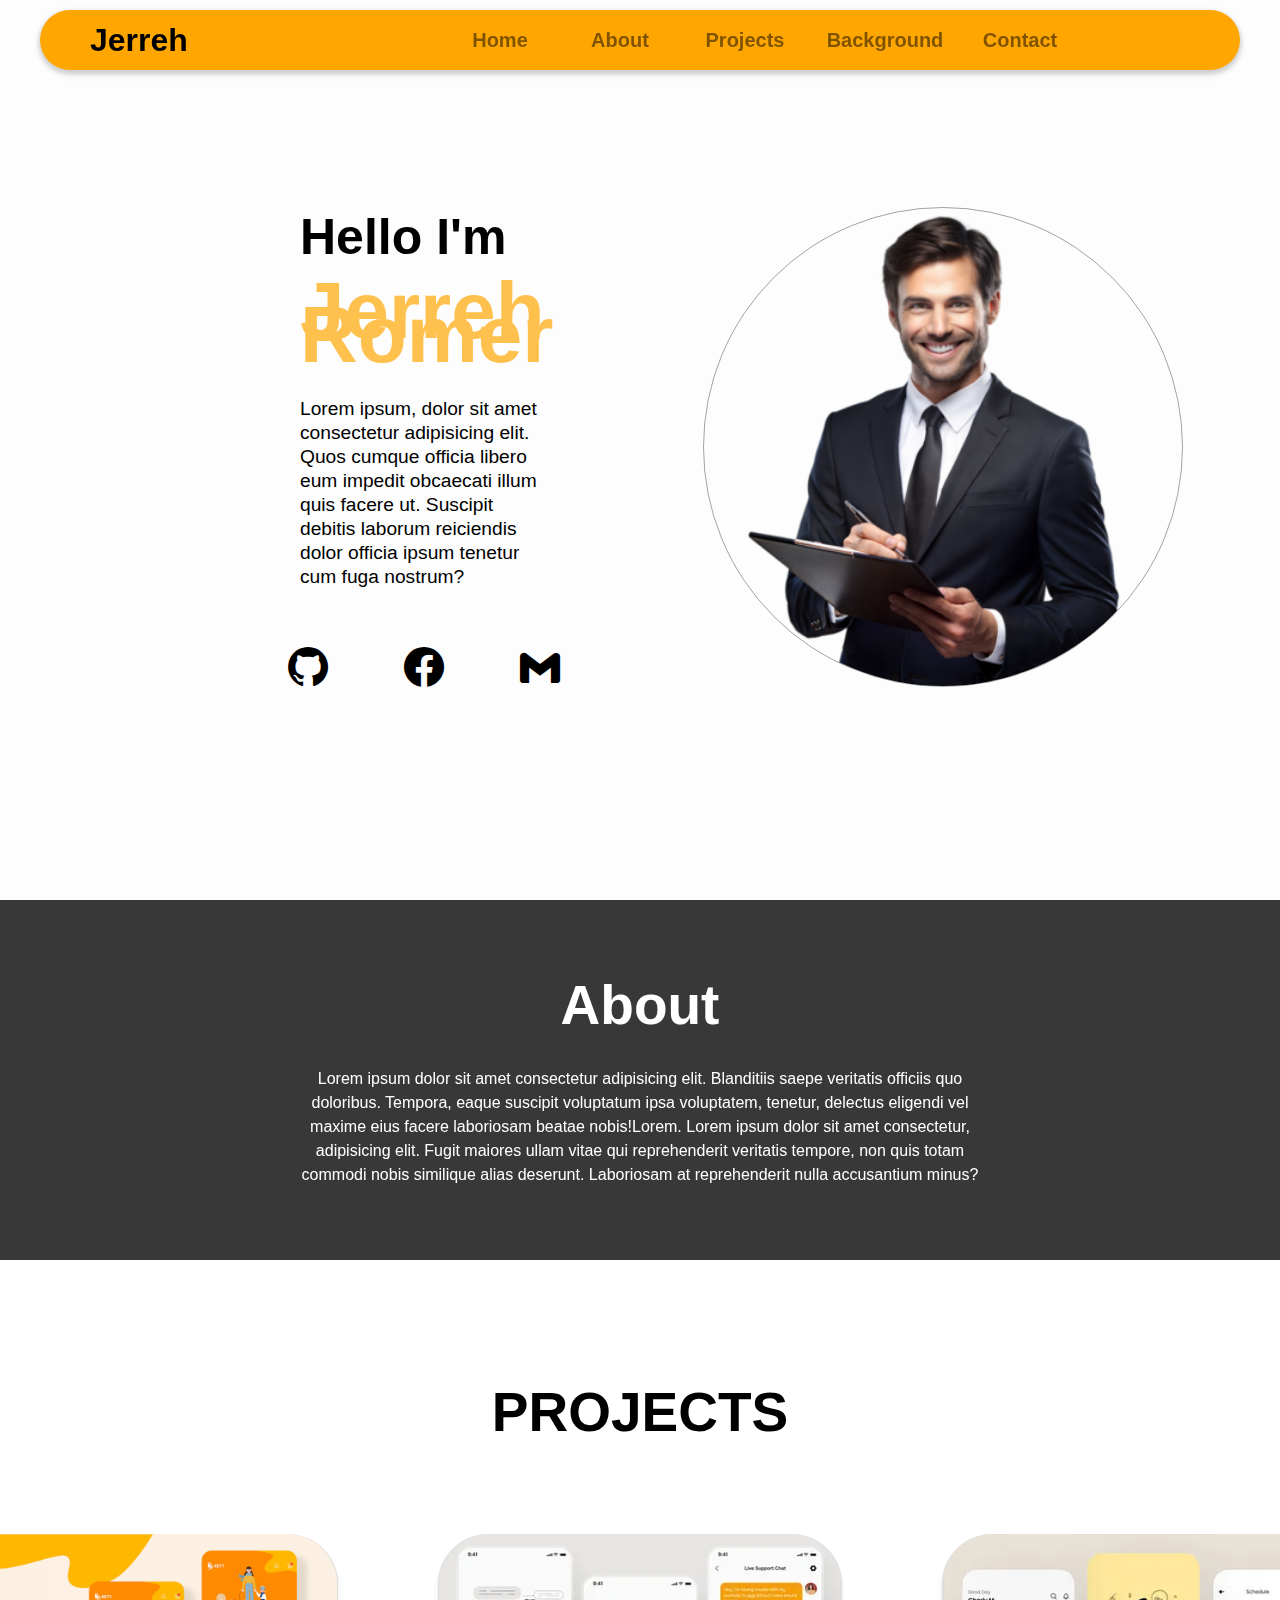
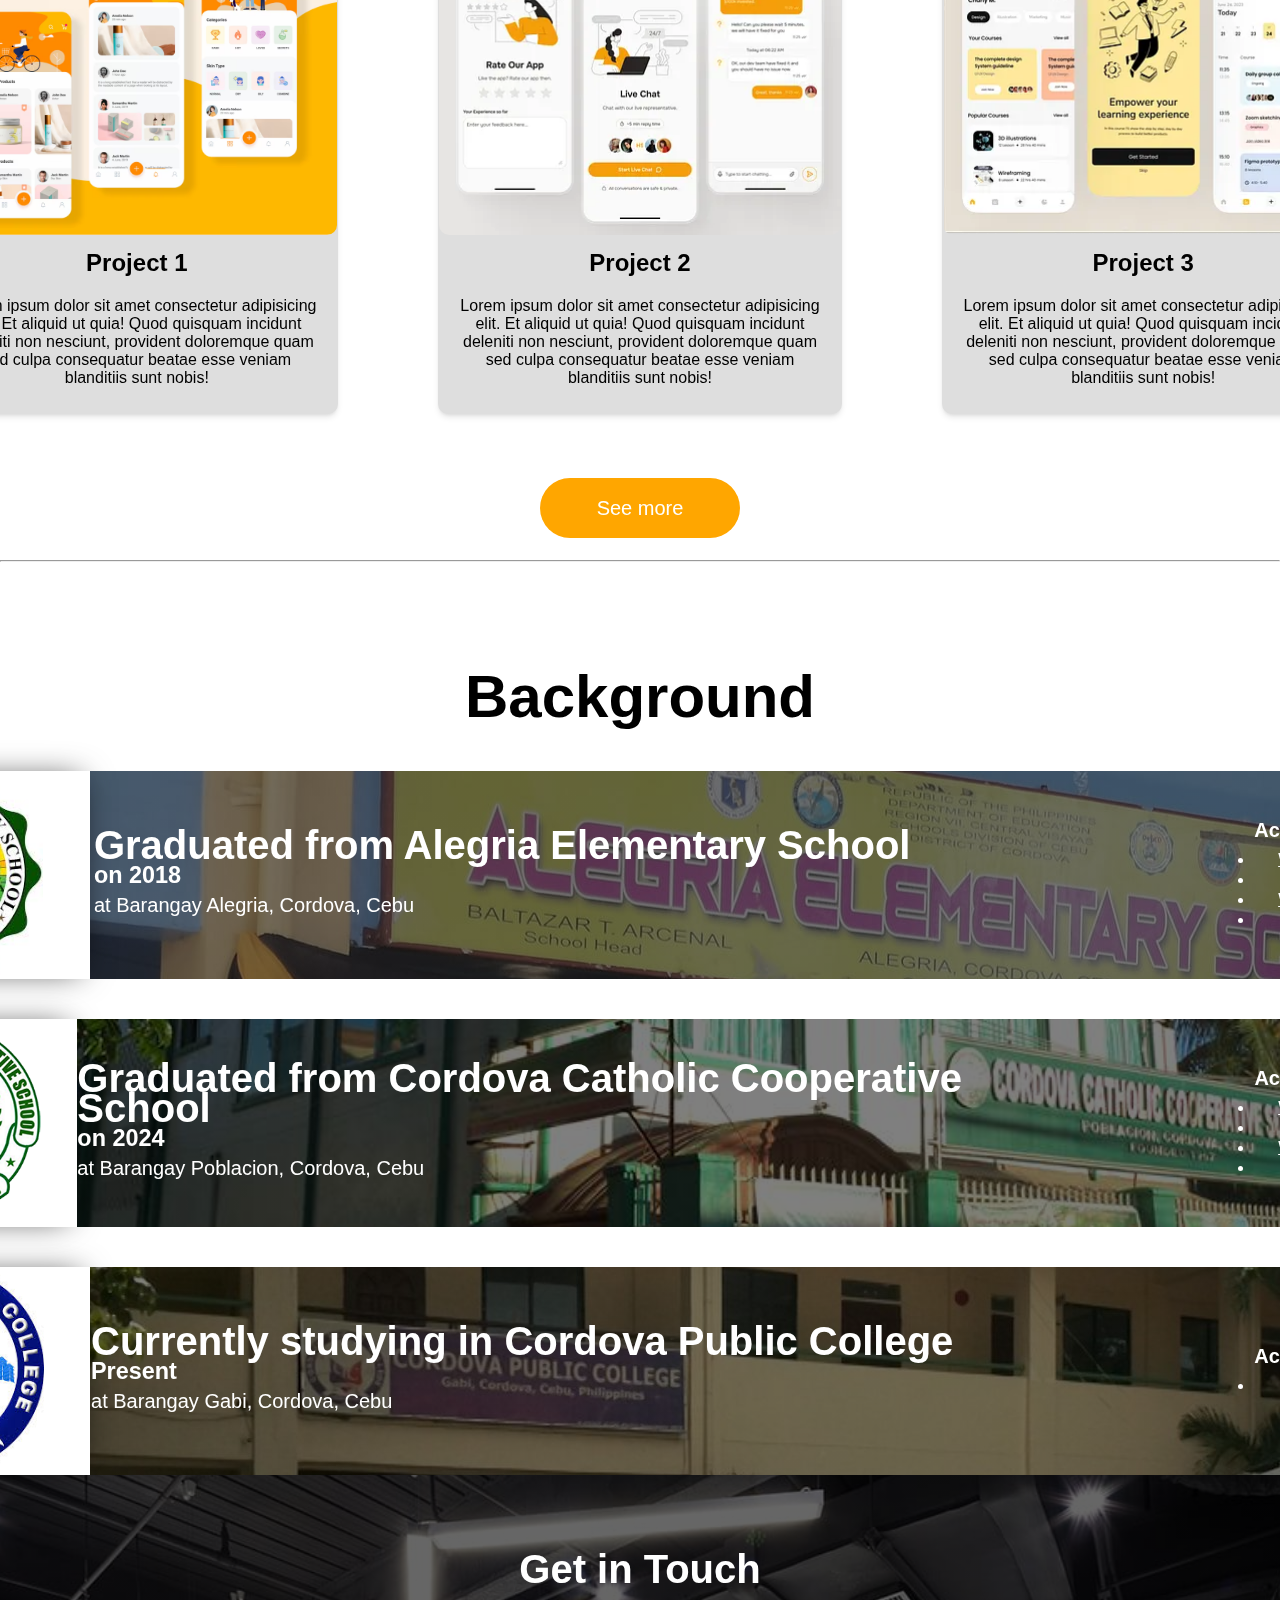
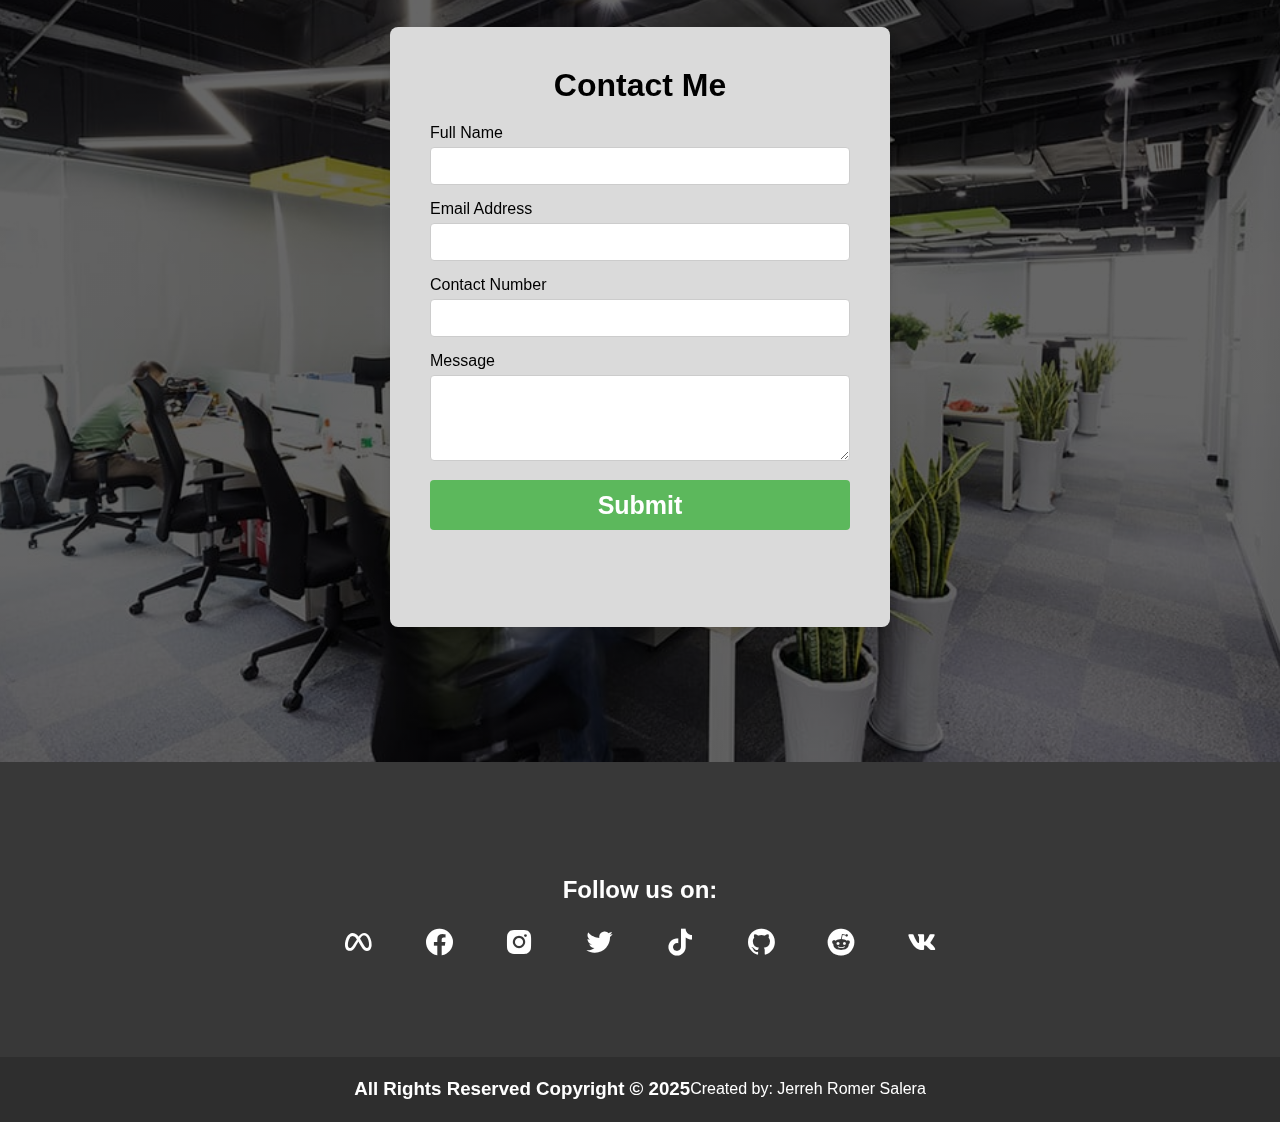
==== index.html @ c0dae7d9 "Add files via upload" ====
<!DOCTYPE html>
<html lang="en">
<head>
    <meta charset="UTF-8">
    <meta name="viewport" content="width=device-width, initial-scale=1.0">
    <title>My Portfolio</title>
    <link rel="stylesheet" href="style.css">
    <link href='https://unpkg.com/boxicons@2.1.4/css/boxicons.min.css' rel='stylesheet'>
</head>
<body>
    <header>
        <div class="header"> 
            <h1 class="logo">Jerreh</h1>
        <nav class="navbar">
            <ul>
                <li><a href="#home">Home</a></li>
                <li><a href="#about">About</a></li>
                <li><a href="#projects">Projects</a></li>
                <li><a href="#background">Background</a></li>
                <li><a href="#contact">Contact</a></li>
            </ul>
        </nav>
    </div>

    </header>

    <main>
        <!-- first page -->
        <section class="container-home" id="home">
            <div class="content">
                <h2>Hello I'm</h2>
                <h1>Jerreh Romer</h1>
                <p>Lorem ipsum, dolor sit amet consectetur adipisicing elit. Quos cumque officia libero eum impedit obcaecati illum quis facere ut. Suscipit debitis laborum reiciendis dolor officia ipsum tenetur cum fuga nostrum?</p>

                <div class="icons">
                    <i class='bx bxl-github'></i>
                    <i class='bx bxl-facebook-circle'></i>
                    <i class='bx bxl-gmail'></i>
                </div>
            </div>
            <div class="image">
                <img src="./pic/confident-young-businessman-writing-on-a-clipboard-png.webp" alt="Business man">
            </div>
        </section>

        <!-- second page -->
        <section class="container-about" id="about">
            <div class="abt">
                <h1>About</h1>
                <p>Lorem ipsum dolor sit amet consectetur adipisicing elit. Blanditiis saepe veritatis officiis quo doloribus. Tempora, eaque suscipit voluptatum ipsa voluptatem, tenetur, delectus eligendi vel maxime eius facere laboriosam beatae nobis!Lorem. Lorem ipsum dolor sit amet consectetur, adipisicing elit. Fugit maiores ullam vitae qui reprehenderit veritatis tempore, non quis totam commodi nobis similique alias deserunt. Laboriosam at reprehenderit nulla accusantium minus?</p>
            </div>
        </section>

        <!-- third page -->
        <section class="container-projects" id="projects">
            <div class="proj">
                <h1 class="title">PROJECTS</h1>
                <div class="box">
                    <div class="boxes" onclick="alert('Website still on going')">
                        <img src="./pic/1.avif" alt="">
                        <h2>Project 1</h2>
                        <p>Lorem ipsum dolor sit amet consectetur adipisicing elit. Et aliquid ut quia! Quod quisquam incidunt deleniti non nesciunt, provident doloremque quam sed culpa consequatur beatae esse veniam blanditiis sunt nobis!</p>
                    </div>

                    <div class="boxes" onclick="alert('Website still on going')">
                        <img src="./pic/2.webp" alt="">
                        <h2>Project 2</h2>
                        <p>Lorem ipsum dolor sit amet consectetur adipisicing elit. Et aliquid ut quia! Quod quisquam incidunt deleniti non nesciunt, provident doloremque quam sed culpa consequatur beatae esse veniam blanditiis sunt nobis!</p>
                    </div>

                    <div class="boxes" onclick="alert('Website still on going')">
                        <img src="./pic/3.webp" alt="">
                        <h2>Project 3</h2>
                        <p>Lorem ipsum dolor sit amet consectetur adipisicing elit. Et aliquid ut quia! Quod quisquam incidunt deleniti non nesciunt, provident doloremque quam sed culpa consequatur beatae esse veniam blanditiis sunt nobis!</p>
                    </div>
                </div>

                <button class="bot" id="openModal">See more</button>

                <div class="modal" id="modal">
                    <div class="modal-inner">
                        <h1>HELLO</h1>
                        <p>Website is still on going but still thank you for looking after.</p>
                        <button id="closeModal">OK</button>
                    </div>
                </div>
            </div>
        </section>  
        <hr>

        <!-- fourth page -->
        <section class="container-background" id="background">
            <div class="cont-title">
                <h1>Background</h1>
            </div>
            <div class="back-content">
                <div class="cont">
                    <div class="elem">
                        <div class="elem-pic">
                            <img src="./pic/elem-logo.jpg" alt="">
                        </div>

                        <div class="elem-back">
                            <h1>Graduated from Alegria Elementary School</h1>
                            <h3>on 2018</h3>
                            <p>at Barangay Alegria, Cordova, Cebu</p>
                        </div>
    
                        <div class="para">
                            <p>
                                <ul>
                                    <li>Achievements</li>
                                    <li>With Honors</li>
                                    <li>With High</li>
                                    <li>With Gamay</li>
                                    <li>With Sha</li>
                                </ul>
                            </p>
                        </div>
                    </div>      

                    <div class="high">
                        <div class="high-pic">
                            <img src="./pic/cccs-logo.png" alt="">
                        </div>

                        <div class="high-back">
                            <h1>Graduated from Cordova Catholic Cooperative School</h1>
                            <h3>on 2024</h3>
                            <p>at Barangay Poblacion, Cordova, Cebu</p>
                        </div>
                        
                        <div class="para">
                            <p>
                                <ul>
                                    <li>Achievements</li>
                                    <li>With Honors</li>
                                    <li>With High</li>
                                    <li>With Gamay</li>
                                    <li>With Sha</li>
                                </ul>
                            </p>
                        </div>
                    </div>      

                    <div class="coll">
                        <div class="coll-pic">
                            <img src="./pic/cpclogo.jpg" alt="">
                        </div>

                        <div class="coll-back">
                            <h1>Currently studying in Cordova Public College</h1>
                            <h3>Present</h3>
                            <p>at Barangay Gabi, Cordova, Cebu</p>
                        </div>
    
                        <div class="para">
                            <p>
                                <ul>
                                    <li>Achievements</li>
                                    <li>N/A</li>
                                </ul>
                            </p>
                        </div>
                    </div>      
                </div> 
            </div>     
        </section>
    
        <!-- contact form -->
         <section class="contact" id="contact">
            <div class="contact-header">
                <h1>Get in Touch</h1>
            </div>
            <div class="contact-me">       
                <form>
                    <h1>Contact Me</h1>
                    <div class="input-group">
                        <label for="name">Full Name</label>
                        <input type="text" id="name" name="name" required>
                    </div>
                    <div class="input-group">
                        <label for="email">Email Address</label>
                        <input type="email" id="email" name="email" required>
                    </div>
                    <div class="input-group">
                        <label for="number">Contact Number</label>
                        <input type="number" id="number" name="contact-number" required>
                    </div>
                    <div class="input-group">
                        <label for="message">Message</label>
                        <textarea id="message" name="message" rows="4" required></textarea>
                    </div>
                    <div class="submit">
                        <button class="btn"><a href="formModal.html">Submit</a></button>
                    </div>
                </form>
            </div>
        </section>
    </main>

    <footer>
        <div class="first-foot">
            <div class="footer-tite">
                <h2>Follow us on:</h2>
            </div>
            <div class="icon-foot">
                <i class='bx bxl-meta' ></i>
                <i class='bx bxl-facebook-circle'></i>
                <i class='bx bxl-instagram-alt' ></i>
                <i class='bx bxl-twitter' ></i>
                <i class='bx bxl-tiktok' ></i>
                <i class='bx bxl-github' ></i>
                <i class='bx bxl-reddit'></i>
                <i class='bx bxl-vk' ></i>
            </div>
        </div>
        <div class="main-foot">
            <h3>All Rights Reserved Copyright © 2025</h3>
            <p>Created by: Jerreh Romer Salera</p>
        </div>
    </footer>

    <script src="script.js"></script>
</body>
</html>
---- style.css ----
*{
    margin: 0;
    padding: 0;
    box-sizing: border-box;
    font-family: 'Trebuchet MS', 'Lucida Sans Unicode', 'Lucida Grande', 'Lucida Sans', Arial, sans-serif;
}

html{
    scroll-behavior: smooth;
}

/* navigation */
header{
    display: flex;
    justify-content: center;
}

.header{
    display: flex;
    justify-content: space-between;
    align-items: center;
    background-color: rgb(255, 166, 0);
    box-shadow: 0 4px 6px 1px rgb(0 0 0 / 0.1), 0 2px 4px 2px rgb(0 0 0 / 0.1);
    height: 60px;
    position: fixed;
    border-radius: 50px;
    width: 1200px;
    margin-top: 10px;
    padding: 0 50px 0 50px;
    z-index: 99;
}

.logo{
    cursor: pointer;
}

.navbar ul{
    display: flex;
    justify-content: center;
    align-items: center;
    height: 50px;
    width: 860px;
    border-radius: 50px;
    list-style: none;
}

.navbar ul li{
    display: grid;
    place-items: center;
    width: 150px;
    height: 40px;
    border-radius: 50px;
    transition: all 0.2s ease-in;
}

.navbar ul li:nth-child(1){
    width: 120px;
}

.navbar ul li:nth-child(2){
    width: 120px;
}

.navbar ul li:nth-child(3){
    width: 130px;
}

.navbar ul li:nth-child(5){
    width:  120px;
}

.navbar ul li a{
    text-decoration: none;
    font-weight: 700;
    font-size: 20px;
    color: rgba(0, 0, 0, 0.5);
    transition: all 0.1s ease-in;
}

.navbar ul li a:hover{
    color: black;
}

.navbar ul li:hover{
    background-color: rgb(255, 193, 78);
    color: black;
}

/* main */
.container-home{
    display: flex;
    justify-content: space-evenly;
    align-items: center;
    padding: 100px 300px 100px 300px;
    line-height: 24px;
    height: 100vh;
    background-color: rgb(253, 253, 253);
}

.content{
    padding-right: 150px;
}

.content h2{
    font-size: 50px;
}

.content h1{
    padding-top: 50px;
    font-size: 80px;
    color: rgb(255, 193, 78);
}

.content p{
    padding-top: 50px;
    font-weight: 400;
    font-size: 1.2rem;
}

.image img{
    border: 1px solid rgba(0, 0, 0, 0.356);
    border-radius: 300px;
    height: 30rem;
}

.icons{
    display: flex;
    gap: 100px;
    padding-top: 70px;

}

.icons i{
    scale: 3;
    font-family: 'Trebuchet MS', 'Lucida Sans Unicode', 'Lucida Grande', 'Lucida Sans', Arial, sans-serif;
}


/* about */
.container-about{
    display: flex;
    justify-content: center;
    align-items: center;
    text-align: center;
    height: 40vh;
    padding: 0 300px;
    background-color: rgba(22, 22, 22, 0.856);
}

.abt h1{
    color: white;
    font-size: 55px;
}

.abt p{
    padding-top: 30px;
    color: white;
    font-weight: 500;
    line-height: 24px;
}

/* projects */
.container-projects{
    height: 100vh;
}

.proj{
    display: flex;
    flex-direction: column;
    align-items: center;
    padding-top: 50px;
}

.title{
    text-align: center;
    padding: 70px;
    font-size: 55px;
}

.box{
    display: flex;
    flex-direction: row;
    gap: 100px;
    padding-top: 20px;
    cursor: pointer;
}

.boxes{
    background-color: hsl(0, 0%, 87%);
    border-top-left-radius: 50px;
    border-top-right-radius: 50px;
    border-bottom-right-radius: 10px;
    border-bottom-left-radius: 10px;
    box-shadow: 0 4px 6px -1px rgb(0 0 0 / 0.1), 0 2px 4px -2px rgb(0 0 0 / 0.1);
    height: 30rem;
    width: 25.2rem;
    text-align: center;
    transition: all 90ms ease-in;
}

.boxes img{
    height: 301px;
    border-top-right-radius:50px;
    border-top-left-radius:50px;
    border-bottom-right-radius: 10px;
    border-bottom-left-radius: 10px;
}

.boxes h2{
    padding: 10px 20px 0 20px;    
}

.boxes p{
    padding: 20px;
}

.boxes:hover{
    transform: scale(1.01);
    box-shadow: -1px 2px 46px -16px rgba(0,0,0,0.75);
}

.bot{
    margin-top: 4rem;
    height: 60px;
    width: 200px;
    border: none;
    border-radius: 40px;
    outline: none;
    text-decoration: none;
    color: white;
    font-size: 20px;
    background-color: rgb(255, 166, 0);
    cursor: pointer;
    transition: all 0.1s ease-in;
}

.bot:hover{
    background-color: black;
}

/* modal */
.modal{
    background: linear-gradient(rgba(0,0,0,0.5), rgba(0,0,0,0.5));
    opacity: 0;
    position: fixed;
    top: 0;
    left: 0;
    right: 0;
    bottom: 0;
    transition: all 0.2s ease-in;
    z-index: -1;

    display: flex;
    justify-content: center;
    align-items: center;
}

.modal.open{
    opacity: 1;
    z-index: 999;
}   

.modal-inner{
    display: flex;
    flex-direction: column;
    justify-content: center;
    align-items: center;
    background-color: white;
    border-radius: 10px;
    height: 200px;
    width: 300px;
    box-shadow: 0 1px 4px rgba(0,0,0,0.3);
    padding: 15px 25px;
    text-align: center;
    width: 380px;
    line-height: 24px;
}

.modal-inner h1{
    margin: 0;
    margin-bottom: 10px;
}

.modal-inner p{
    line-height: 24px;
    margin: 10px 0;
}

.modal-inner button{
    background-color: rgb(255, 166, 0);
    height: 40px;
    width: 140px;
    border: none;
    border-radius: 40px;
    outline: none;
    text-decoration: none;
    color: white;
    font-size: 20px;
    margin-top: 20px;
    cursor: pointer;
    transition: all 0.1s ease-in;
}

.modal-inner button:hover{
    background-color: rgb(211, 153, 46);
}

/* background */
.container-background{
    height: 100vh;
}

.back-content{
    display: flex;
    justify-content: center;
    align-items: center;   
}

.cont-title{
    font-size: 30px;
    padding-top: 100px;
    text-align: center;
}

.elem, .high, .coll{
    display: flex;
    justify-content: space-between;
    align-items: center;
    width: 100rem;
    height: 13rem;
    border-radius: 40px;
    padding: 0 50px 0 0;
    margin-top: 40px;
}

.elem{
    background-image:linear-gradient(rgba(0, 0, 0, 0.5), rgba(0, 0, 0, 0.5)), url(./pic/aelgback.jpg);
    background-position-y: 15%;
}

.high{
    background-image: linear-gradient(rgba(0, 0, 0, 0.5),rgba(0, 0, 0, 0.5)), url(./pic/cccsback.jpg);
    background-repeat: no-repeat;
    background-size: cover;
    background-position-y: 60%;
}

.coll{
    background-image: linear-gradient(rgba(0, 0, 0, 0.5),rgba(0, 0, 0, 0.5)),url(./pic/cpcback.jpg);
    background-position-y: 27%;
}

.elem-pic, .high-pic, .coll-pic{
    background-color: white;
    width: 250px;
    border-top-left-radius: 40px;
    border-bottom-left-radius: 40px;
    box-shadow: -2px 0px 32px -8px rgba(0,0,0,0.75);;
}

.elem img, .coll img, .high img{
    height: 204px;
    mix-blend-mode: multiply;
}

.elem-back, .high-back, .coll-back{
    line-height: 30px;
    font-size: 20px;
    color: white;
}

.elem-back{
    padding-right: 340px;
}   

.high-back{
    padding-right: 200px;
}   

.coll-back{
    padding-right: 300px;
}

.para ul li{
    line-height: 20px;
    text-align: center;
    color: white;
    font-weight: 300px;
    text-decoration: underline;
}

.para ul li:nth-child(1){
    font-weight: bold;
    font-size: 20px;
    padding-bottom: 10px;
    list-style: none;
    text-decoration: none;
}

/* contact me form */
.contact{
    height: 100vh;
    display: flex;
    flex-direction: column;
    background: linear-gradient(rgba(0,0,0,0.6),rgba(0,0,0,0.6)), url(./pic/contactback.jpg);
    background-position: center;
    background-repeat: no-repeat;
    background-size: cover;
    justify-content: center;
    align-items: center;
}

.contact-header h1{
    font-size: 40px;
    font-weight: 700;
    margin-top: -50px;
    color: white;
}

.contact-me {
    background-color: #dadada;
    margin-top: 30px;
    padding: 40px;
    border-radius: 8px;
    box-shadow: 0 4px 10px rgba(0, 0, 0, 0.1);
    width: 500px;
    height: 600px;
}

.contact-me h1{
    text-align: center;
    margin-bottom: 20px;
}

.input-group {
    margin-bottom: 15px;
}

.input-group label {
    display: block;
    margin-bottom: 5px;
}

.input-group input,
.input-group textarea {
    width: 100%;
    padding: 10px;
    border: 1px solid #ccc;
    border-radius: 4px;
    font-size: 14px;
    outline: none;
}

.input-group textarea {
    resize: vertical;
}

.btn{
    width: 100%;
    height: 50px;
    padding: 10px;
    background-color: #5cb85c;
    color: white;
    border: none;
    border-radius: 4px;
    font-size: 16px;
    cursor: pointer;
    transition: background-color 0.3s ease;
}

.btn:hover {
    background-color: #449644;
}

.btn a{
    color: white;
    font-size: 25px;
    font-weight: 600;
    width: 100%;
    text-align: center;
    text-decoration: none;
}

/* Form modal */
.myModal{
    display: flex;
    flex-direction: column;
    justify-content: center;
    align-items: center;
    text-align: center;

    border-radius: 20px;
    height: 500px;
    margin: 150px 600px 0 600px;
    padding: 20px;
    box-shadow: 0 1px 4px rgba(0, 0, 0, 0.5);
}

.inner-modal h1{
    margin-top: 20px;
    font-size: 40px;
}

.inner-modal p{
    margin-top: 20px;
}

.inner-modal button{
    margin-top: 20px;
    height: 40px;
    width: 130px;
    border: none;
    border-radius: 20px;
    outline: none;
    background-color: rgb(255, 166, 0);
}

.inner-modal button a{
    text-decoration: none;
    font-size: 20px;
    font-weight: 800;
    color: black;
}

/* footer */
footer{
    display: flex;
    flex-direction: column;
    color: white;
    text-align: center;
    height: 40vh;
    display: flex;
    justify-content: center;
    align-items: center;
}

.first-foot{
    display: flex;
    flex-direction: column;
    justify-content: center;
    background-color: rgba(22, 22, 22, 0.856);
    width: 100%;
    height: 100%;
}


.icon-foot i{
    scale: 2;
    margin: 0 30px 0 30px;
    padding-top: 20px;
    cursor: pointer;
}

.main-foot{
    display: flex;
    justify-content: center;
    align-items: center;
    gap: 6git 0px;
    background-color: rgb(46, 46, 46);
    width: 100%;
    height: 80px;
}

@media (max-width: 400px) {
    header{
        background-color: rgba(219, 219, 219, 0.274);
        height: 100px;
        position: fixed;
        width: 100%;
        z-index: 99;
    } 

    .header{
        display: flex;
        flex-direction: column;
        align-items: center;
        width: 130px;
        height: 30px;
    } 

    .header h1{
        text-align: center;
        font-size: 25px;
    }

    .navbar{
        display: flex;
        justify-content: space-evenly;
        width: 100%;
    }

    .navbar ul{
        display: flex;
        justify-content: center;
        align-items: center;
    }

    .navbar ul li{
        display: flex;
        justify-content: center;
        align-items: center;
        width: 50px;
        height: 20px;
    }

    .navbar ul li:nth-child(1){
        width: 50px;
    }
    
    .navbar ul li:nth-child(2){
        width: 50px;
    }
    
    .navbar ul li:nth-child(3){
        width: 50px;
    }

    .navbar ul li:nth-child(4){
        width: 70px;
    }
    
    .navbar ul li:nth-child(5){
        width: 50px;
    }
    

    .navbar ul li a{
        font-size: 10px;
    }

    main{
        overflow: hidden;
    }

    /* first page */
    .container-home{
        display: flex;
        flex-direction: column-reverse;
        justify-content: center;
        align-items: center;
        line-height: 20px;
        background-color: rgb(253, 253, 253);
        padding: 0 80px;
    }
    
    .content{
        margin-top: 20px;
        text-align: center;
        padding: 0;
    }
    
    .content h2{
        font-size: 20px;
    }
    
    .content h1{
        padding-top: 5px;
        font-size: 55px;
        line-height: 45px;
        color: rgb(255, 193, 78);
    }
    
    .content p{
        padding-top: 15px;
        font-weight: 400;
        font-size: 15px;
    }
    
    .image img{
        border: 1px solid rgba(0, 0, 0, 0.356);
        border-radius: 300px;
        height: 200px;
    }
    
    .icons{
        display: flex;
        align-items: center;
        justify-content: center;
        gap: 15px;
        padding-top: 15px;
    }
    
    .icons i{
        scale: 1.5;
    }

        /* about */
    .container-about{
        display: flex;
        justify-content: center;
        align-items: center;
        text-align: center;
        height: 50vh;
        padding: 0 30px;
        background-color: rgba(22, 22, 22, 0.856);
    }

    .abt h1{
        color: white;
        font-size: 30px;
    }

    .abt p{
        padding-top: 10px;
        color: white;
        font-weight: 500;
        font-size: 15px;
        line-height: 23px;
    }

    /* proj */
    .container-projects{
        height: 100rem;
    }

    .proj{
        display: flex;
        flex-direction: column;
        align-items: center;
        padding-top: 10px;
    }
    
    .title{
        text-align: center;
        padding-top: 100px;
        font-size: 40px;
    }
    
    .box{
        display: flex;
        flex-direction: column;
        gap: 50px;
        padding-top: 20px;
        cursor: pointer;
    }
    
    .boxes{
        border-top-left-radius: 20px;
        border-top-right-radius: 20px;
        height: 20rem;
        width: 15.2rem;
    }
    
    .boxes img{
        height: 181px;
        border-top-right-radius:20px;
        border-top-left-radius:20px;
        border-bottom-right-radius: 10px;
        border-bottom-left-radius: 10px;
    }
    
    .boxes h2{
        font-size: 20px;
        padding: 10px 20px 0 20px;    
    }
    
    .boxes p{
        padding: 10px;
        font-size: 10px;
        line-height: 15px;
    }
    
    /* contact */
    .contact-me {
        padding: 10px;
        width: 100%;
        height: 520px;
    }

    /* footer */
    .main-foot{
        display: flex;
        justify-content: center;
        align-items: center;
        gap: 6px;
        font-size: 14px;
    }
 }
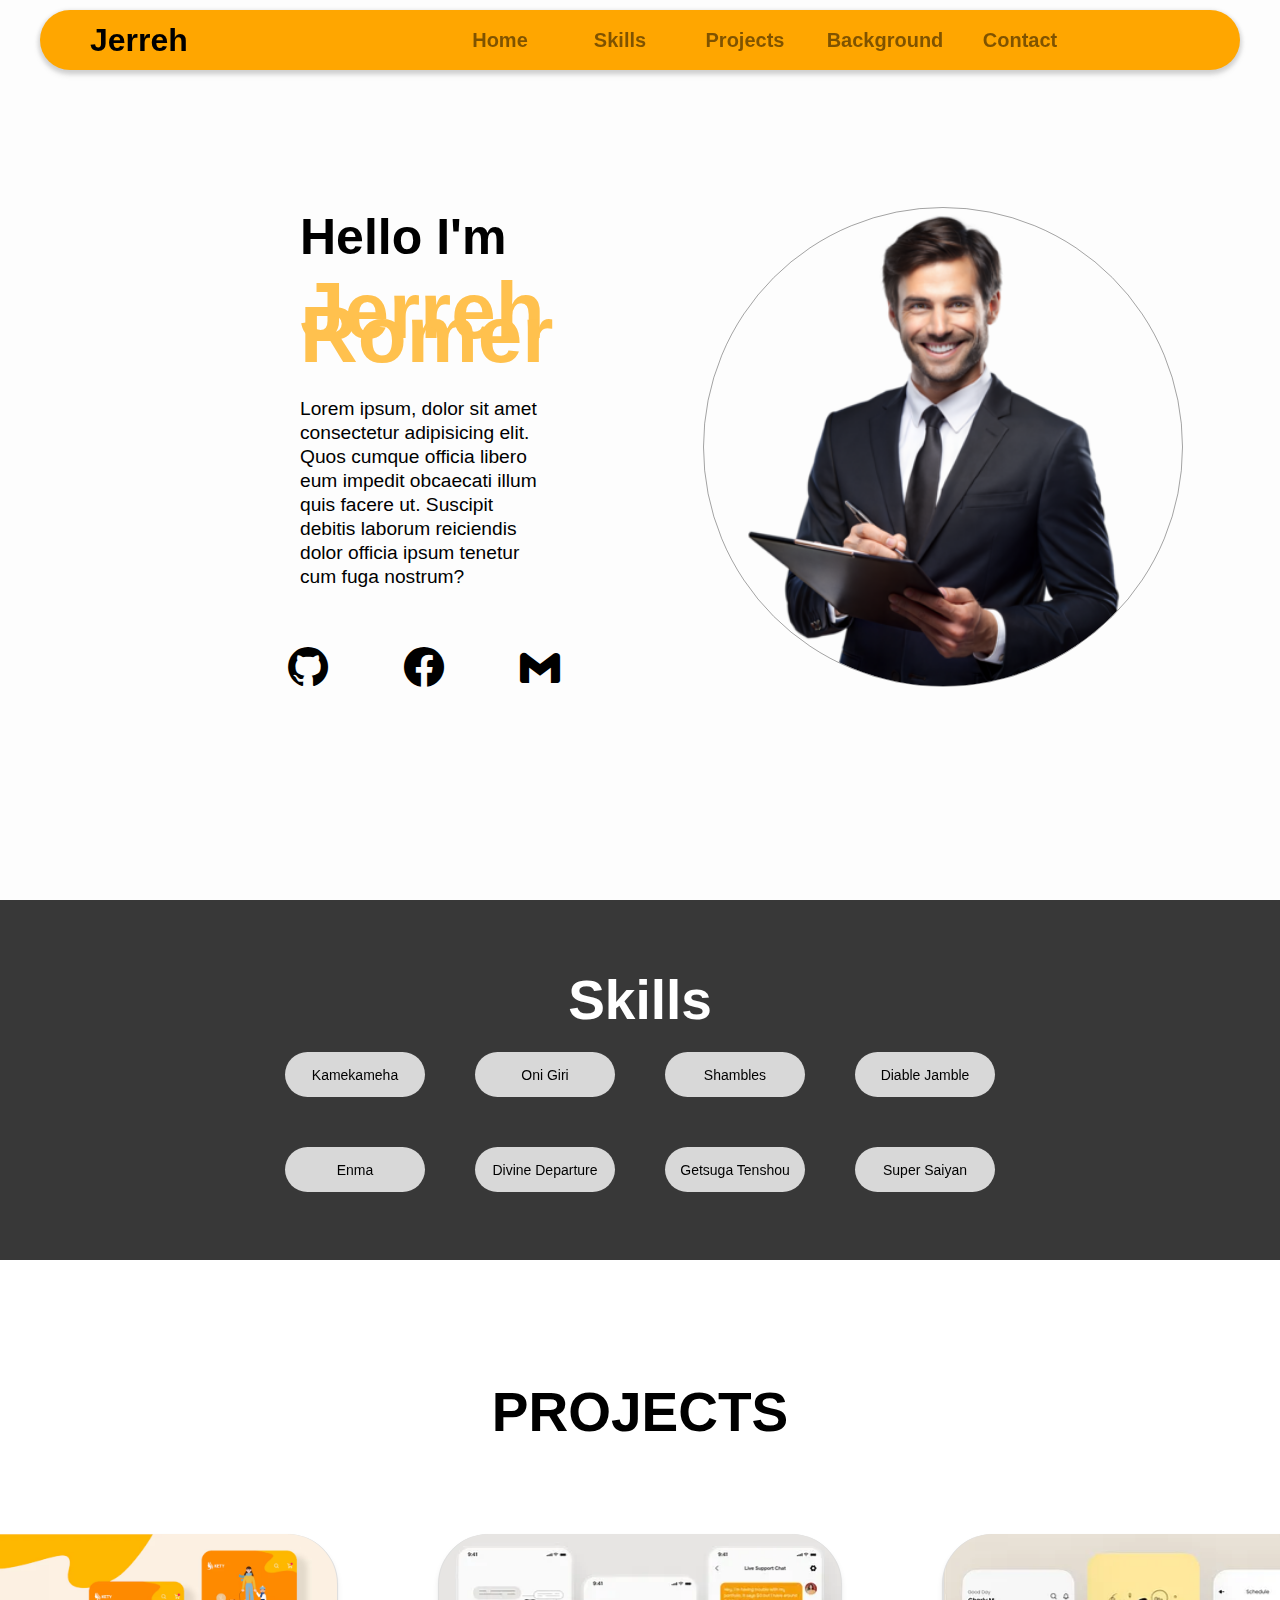
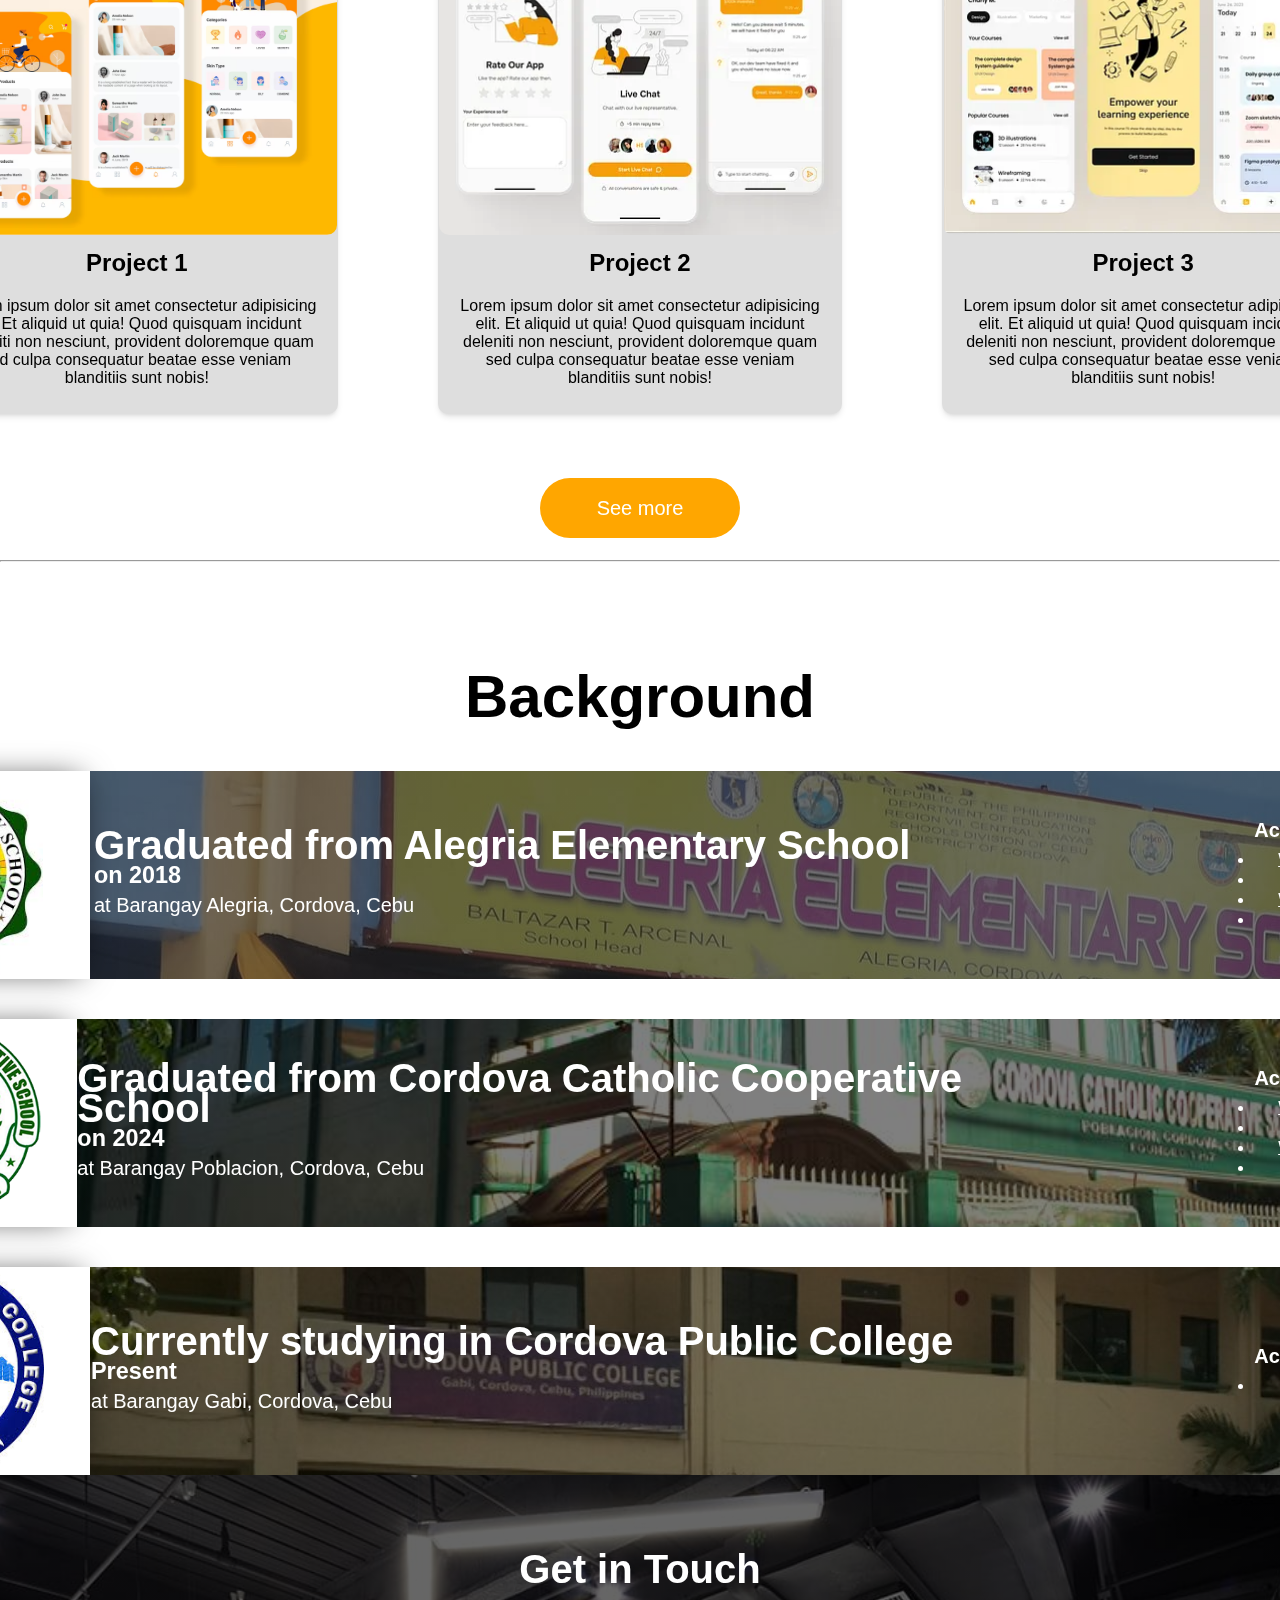
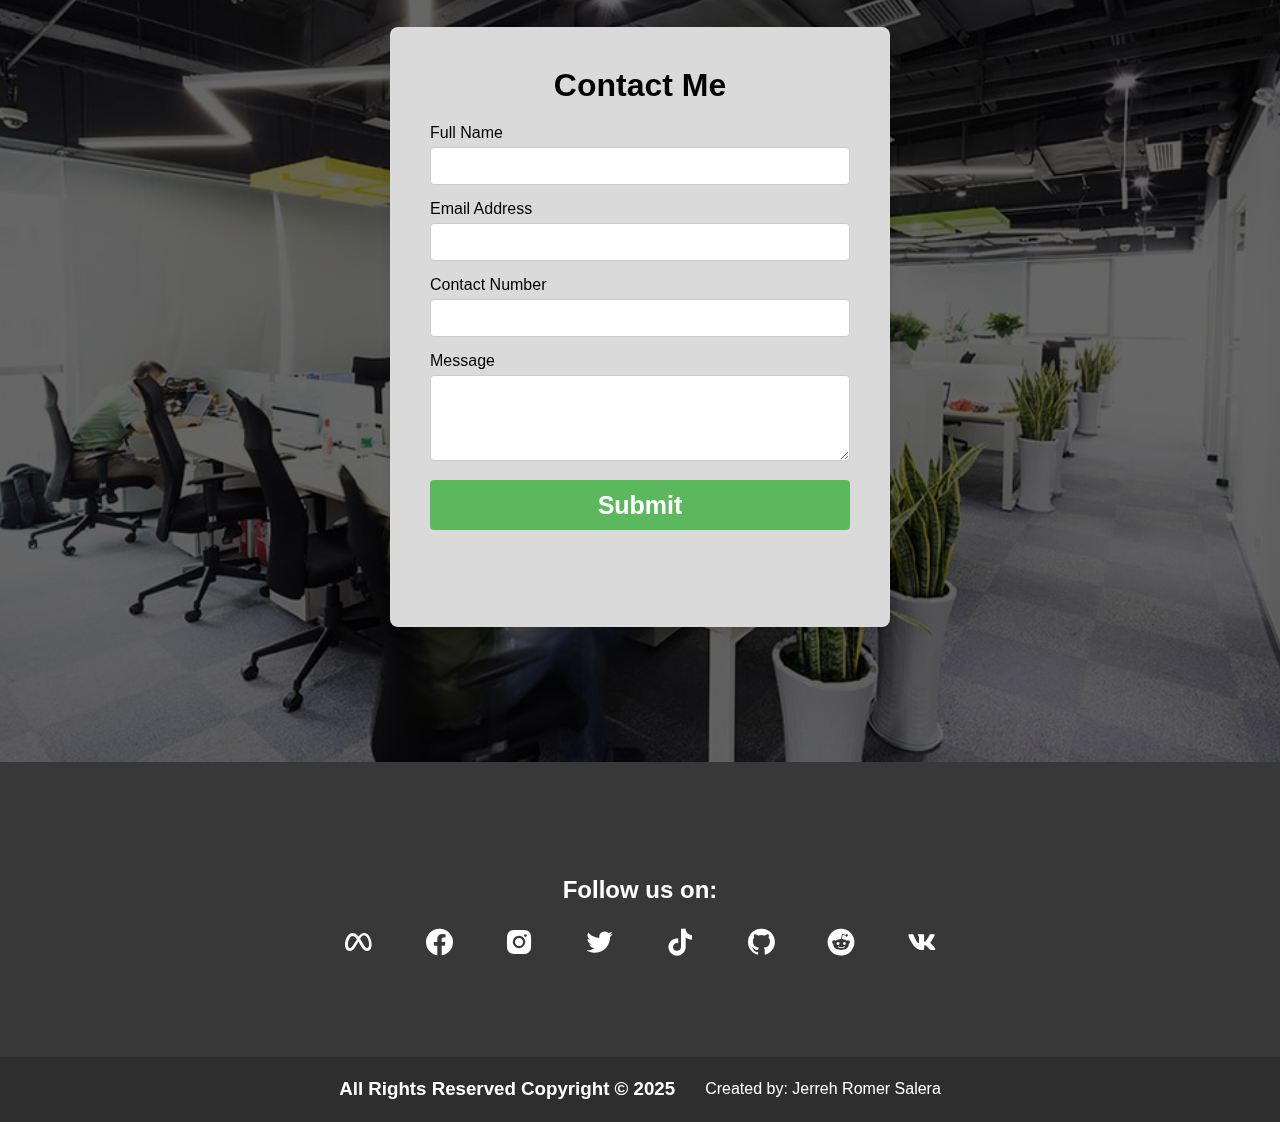
==== commit 22d532bc: "About changed into skills" ====
--- a/index.html
+++ b/index.html
@@ -14,7 +14,7 @@
         <nav class="navbar">
             <ul>
                 <li><a href="#home">Home</a></li>
-                <li><a href="#about">About</a></li>
+                <li><a href="#about">Skills</a></li>
                 <li><a href="#projects">Projects</a></li>
                 <li><a href="#background">Background</a></li>
                 <li><a href="#contact">Contact</a></li>
@@ -46,8 +46,17 @@
         <!-- second page -->
         <section class="container-about" id="about">
             <div class="abt">
-                <h1>About</h1>
-                <p>Lorem ipsum dolor sit amet consectetur adipisicing elit. Blanditiis saepe veritatis officiis quo doloribus. Tempora, eaque suscipit voluptatum ipsa voluptatem, tenetur, delectus eligendi vel maxime eius facere laboriosam beatae nobis!Lorem. Lorem ipsum dolor sit amet consectetur, adipisicing elit. Fugit maiores ullam vitae qui reprehenderit veritatis tempore, non quis totam commodi nobis similique alias deserunt. Laboriosam at reprehenderit nulla accusantium minus?</p>
+                <h1>Skills</h1>
+                <div class="skills">
+                    <p>Kamekameha</p>
+                    <p>Oni Giri</p>
+                    <p>Shambles</p>
+                    <p>Diable Jamble</p>
+                    <p>Enma</p>
+                    <p>Divine Departure</p>
+                    <p>Getsuga Tenshou</p>
+                    <p>Super Saiyan</p>
+                </div>
             </div>
         </section>
 
--- a/style.css
+++ b/style.css
@@ -152,11 +152,27 @@
     font-size: 55px;
 }
 
-.abt p{
-    padding-top: 30px;
-    color: white;
-    font-weight: 500;
-    line-height: 24px;
+.skills{
+    margin-top: 20px;
+    display: grid;
+    grid-template-columns: 140px 140px 140px 140px;
+    grid-template-rows: 45px 45px;
+    grid-gap: 50px;
+
+    cursor: pointer;
+}
+
+.skills p{
+    text-align: center;
+    align-content: center;
+    background-color: rgb(216, 216, 216);
+    border-radius: 50px;
+    font-size: 14px;
+    transition: all 100ms ease-in;
+}
+
+.skills p:hover{
+    background-color: #aaaaaa;
 }
 
 /* projects */
@@ -555,7 +571,7 @@
     display: flex;
     justify-content: center;
     align-items: center;
-    gap: 6git 0px;
+    gap: 30px;
     background-color: rgb(46, 46, 46);
     width: 100%;
     height: 80px;
@@ -585,7 +601,8 @@
 
     .navbar{
         display: flex;
-        justify-content: space-evenly;
+        justify-content: center;
+        align-items: center;
         width: 100%;
     }
 
@@ -644,7 +661,7 @@
     }
     
     .content{
-        margin-top: 20px;
+        margin-top: 23px;
         text-align: center;
         padding: 0;
     }
@@ -661,7 +678,7 @@
     }
     
     .content p{
-        padding-top: 15px;
+        padding-top: 30px;
         font-weight: 400;
         font-size: 15px;
     }
@@ -677,7 +694,7 @@
         align-items: center;
         justify-content: center;
         gap: 15px;
-        padding-top: 15px;
+        padding-top: 30px;
     }
     
     .icons i{
@@ -759,7 +776,95 @@
         font-size: 10px;
         line-height: 15px;
     }
-    
+
+    /* background */
+    .container-background{
+        height: 260vh;
+    }
+    
+    .back-content{
+        display: flex;
+        justify-content: center;
+        align-items: center;   
+    }
+    
+    .cont-title{
+        font-size: 30px;
+        padding-top: 100px;
+        text-align: center;
+    }
+    
+    .elem, .high, .coll{
+        display: flex;
+        flex-direction: column;
+        justify-content: space-between;
+        align-items: center;
+        width: 21rem;
+        height: 37rem;
+        border-radius: 30px;
+        padding: 50px 10px;
+        margin-top: 40px;
+    }
+    
+    .elem{
+        background-image:linear-gradient(rgba(0, 0, 0, 0.5), rgba(0, 0, 0, 0.5)), url(./pic/aelgback.jpg);
+        background-position-x: 40%;
+        background-position-y: 5%;
+    }
+    
+    .high{
+        background-image: linear-gradient(rgba(0, 0, 0, 0.5),rgba(0, 0, 0, 0.5)), url(./pic/cccsback.jpg);
+        background-repeat: no-repeat;
+        background-size: cover;
+        background-position-y: 60%;
+        background-position-x: 80%;
+    }
+    
+    .coll{
+        background-image: linear-gradient(rgba(0, 0, 0, 0.5),rgba(0, 0, 0, 0.5)),url(./pic/cpcback.jpg);
+        background-position-x: 27%;
+        background-position-y: 1%;
+    }
+    
+    .elem-pic, .high-pic, .coll-pic{
+        box-shadow: -2px 0px 32px -8px rgba(0,0,0,0.75);
+        background-color: white;
+        border-radius: 100px;
+        width: 150px;
+        height: 150px;
+        
+    }
+    
+    .elem img, .coll img, .high img{
+        height: 150px;
+    }
+    
+    .elem-back, .high-back, .coll-back{
+        line-height: 20pxpx;
+        font-size: 15px;
+        color: white;
+        padding: 0;
+        text-align: center;
+    }
+
+    .para ul li{
+        line-height: 17px;
+        text-align: center;
+        color: white;
+        font-weight: 300px;
+        text-decoration: underline;
+        font-size: 15px;
+    }
+    
+    .para ul li:nth-child(1){
+        font-weight: bold;
+        font-size: 15px;
+        padding-bottom: 10px;
+        list-style: none;
+        text-decoration: none;
+    }
+
+
     /* contact */
     .contact-me {
         padding: 10px;
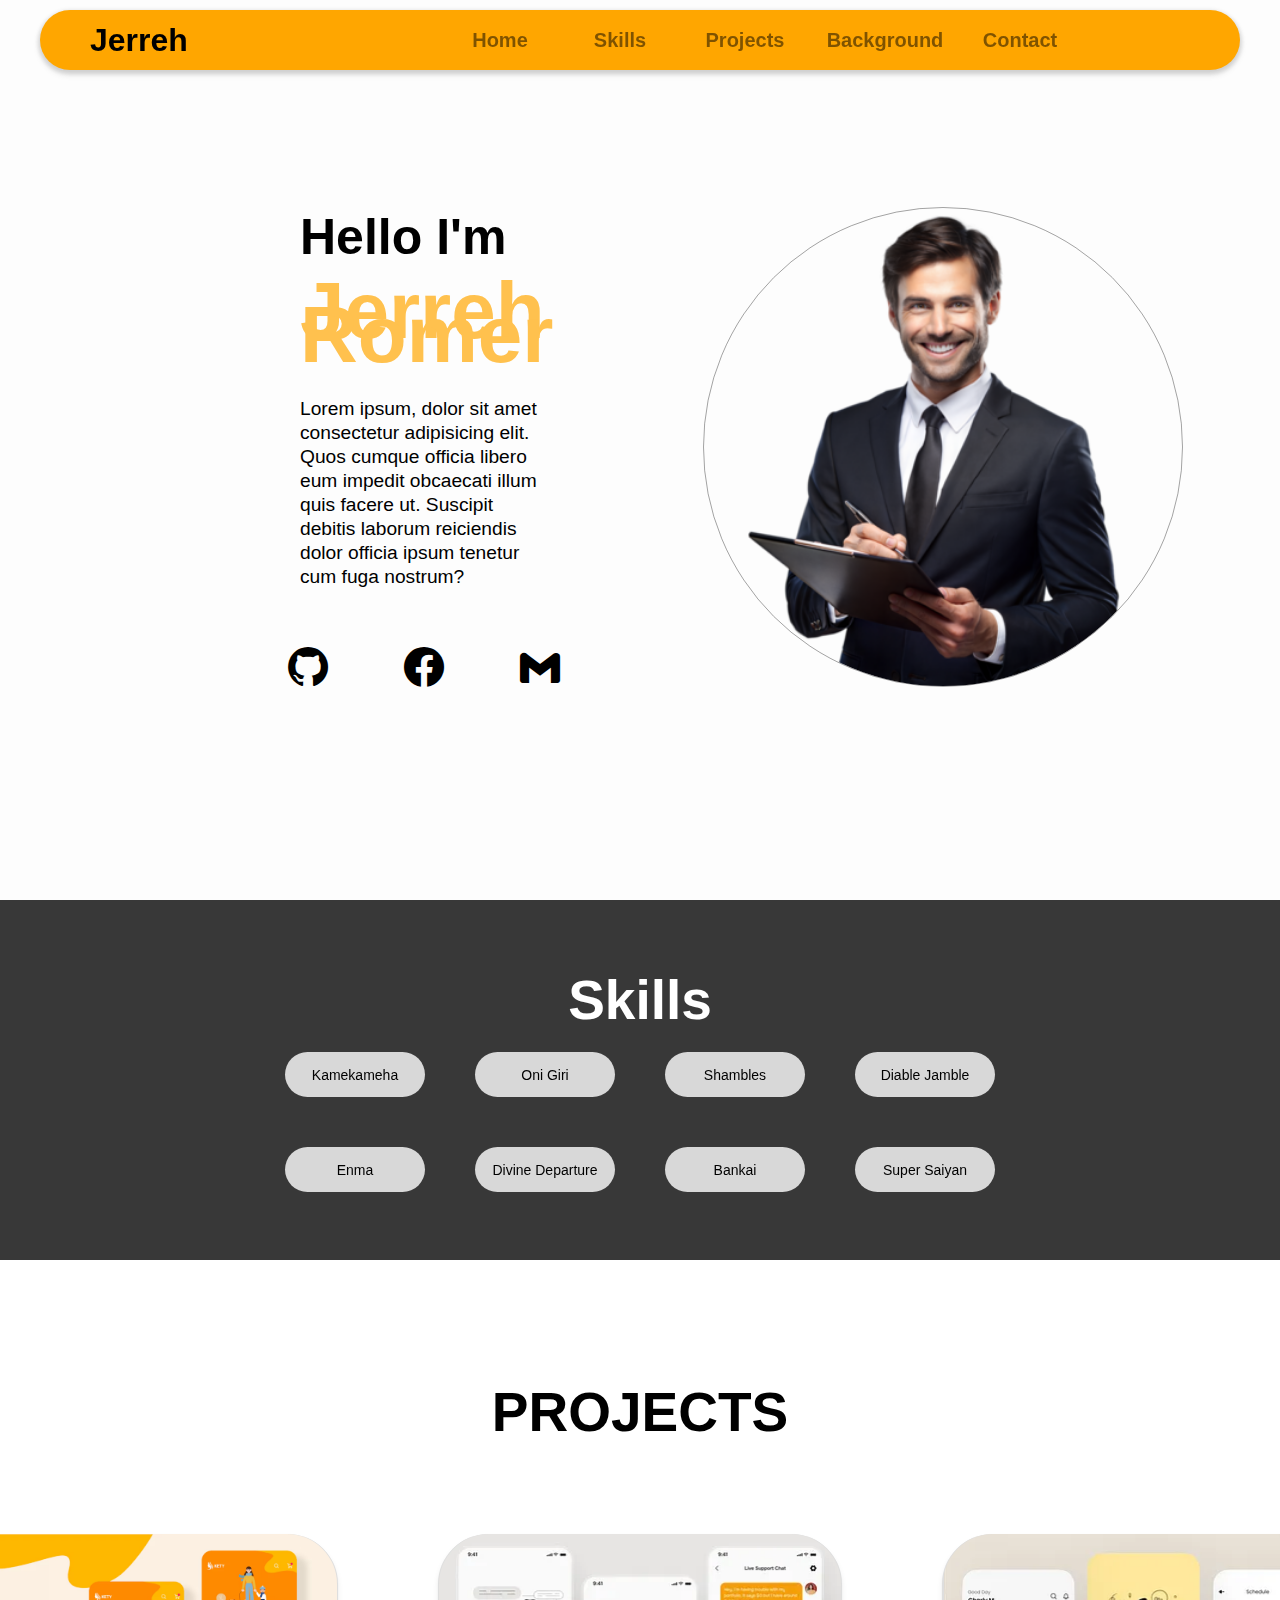
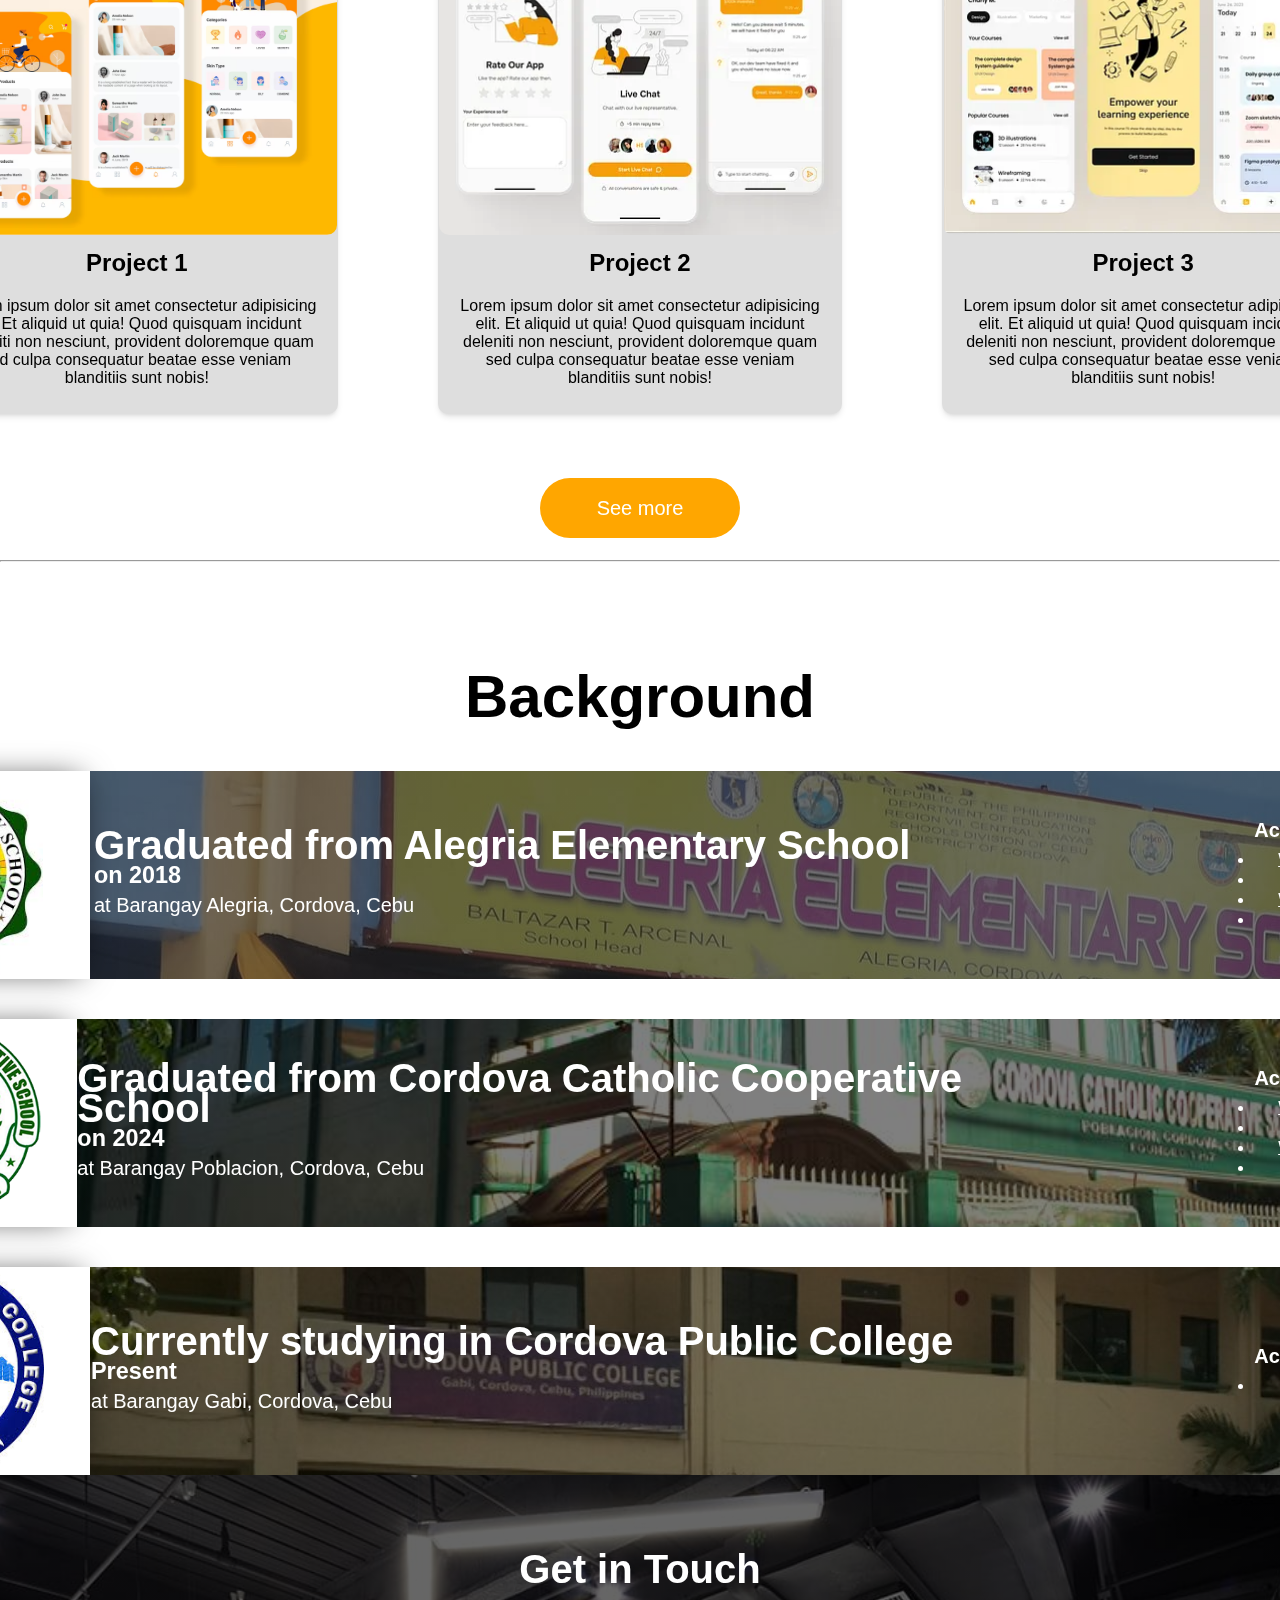
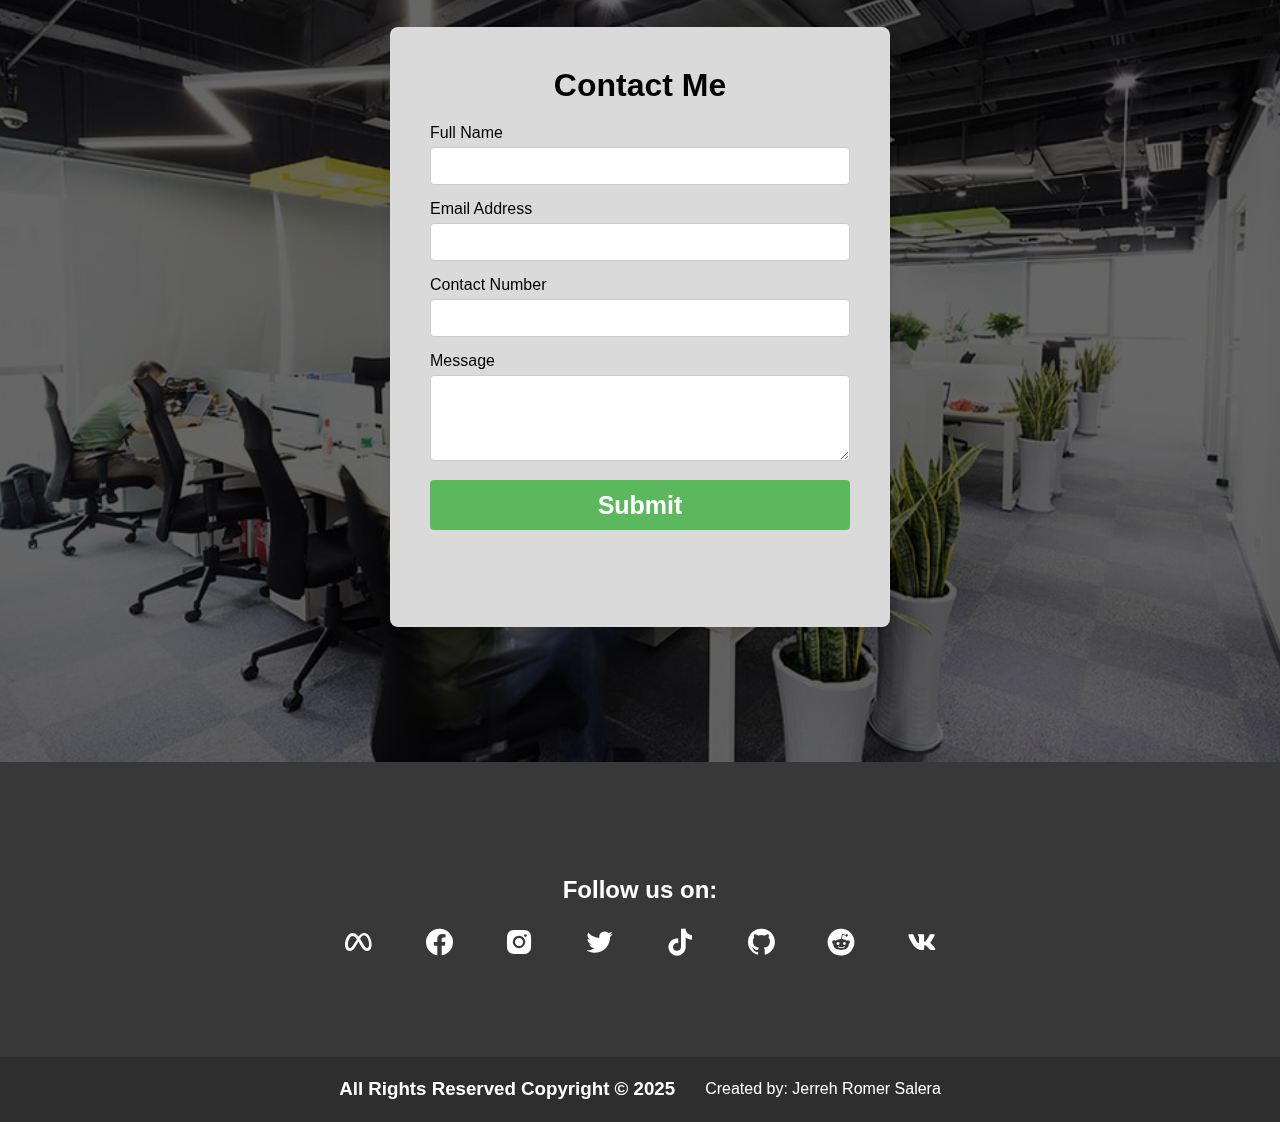
==== commit 34a1f04f: "Changed skilss" ====
--- a/index.html
+++ b/index.html
@@ -11,17 +11,16 @@
     <header>
         <div class="header"> 
             <h1 class="logo">Jerreh</h1>
-        <nav class="navbar">
-            <ul>
-                <li><a href="#home">Home</a></li>
-                <li><a href="#about">Skills</a></li>
-                <li><a href="#projects">Projects</a></li>
-                <li><a href="#background">Background</a></li>
-                <li><a href="#contact">Contact</a></li>
-            </ul>
-        </nav>
-    </div>
-
+            <nav class="navbar">
+                <ul>
+                    <li><a href="#home">Home</a></li>
+                    <li><a href="#about">Skills</a></li>
+                    <li><a href="#projects">Projects</a></li>
+                    <li><a href="#background">Background</a></li>
+                    <li><a href="#contact">Contact</a></li>
+                </ul>
+            </nav> 
+        </div>
     </header>
 
     <main>
@@ -54,7 +53,7 @@
                     <p>Diable Jamble</p>
                     <p>Enma</p>
                     <p>Divine Departure</p>
-                    <p>Getsuga Tenshou</p>
+                    <p>Bankai</p>
                     <p>Super Saiyan</p>
                 </div>
             </div>
--- a/style.css
+++ b/style.css
@@ -3,6 +3,7 @@
     padding: 0;
     box-sizing: border-box;
     font-family: 'Trebuchet MS', 'Lucida Sans Unicode', 'Lucida Grande', 'Lucida Sans', Arial, sans-serif;
+    user-select: none;
 }
 
 html{
@@ -133,6 +134,7 @@
 .icons i{
     scale: 3;
     font-family: 'Trebuchet MS', 'Lucida Sans Unicode', 'Lucida Grande', 'Lucida Sans', Arial, sans-serif;
+    cursor: pointer;
 }
 
 
@@ -707,22 +709,22 @@
         justify-content: center;
         align-items: center;
         text-align: center;
-        height: 50vh;
-        padding: 0 30px;
+        height: 80vh;
+        padding: 0;
         background-color: rgba(22, 22, 22, 0.856);
     }
 
     .abt h1{
         color: white;
-        font-size: 30px;
-    }
-
-    .abt p{
-        padding-top: 10px;
-        color: white;
-        font-weight: 500;
-        font-size: 15px;
-        line-height: 23px;
+        font-size: 40px;
+    }
+
+    .skills{
+        display: grid;
+        grid-template-columns: 120px 120px;
+        grid-template-rows: 40px 40px 40px 40px ;
+
+        margin-top: 50px;
     }
 
     /* proj */
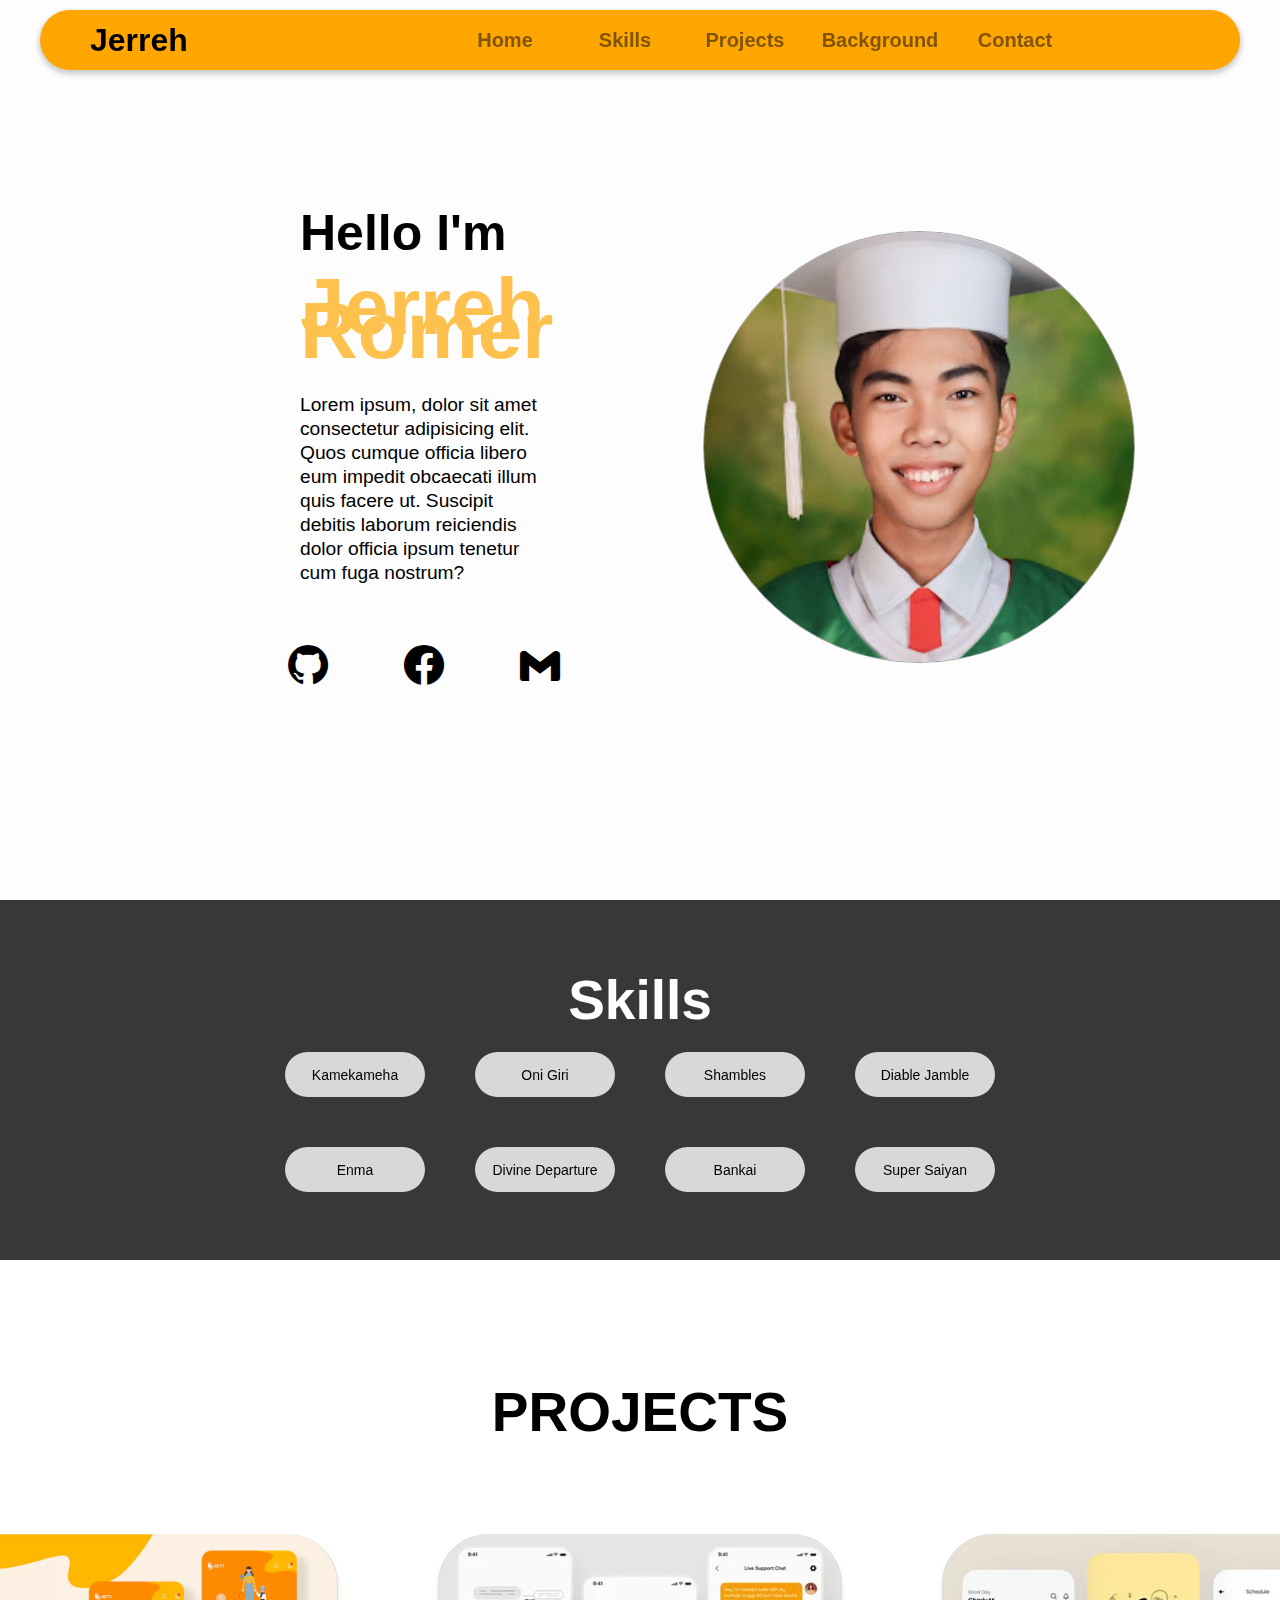
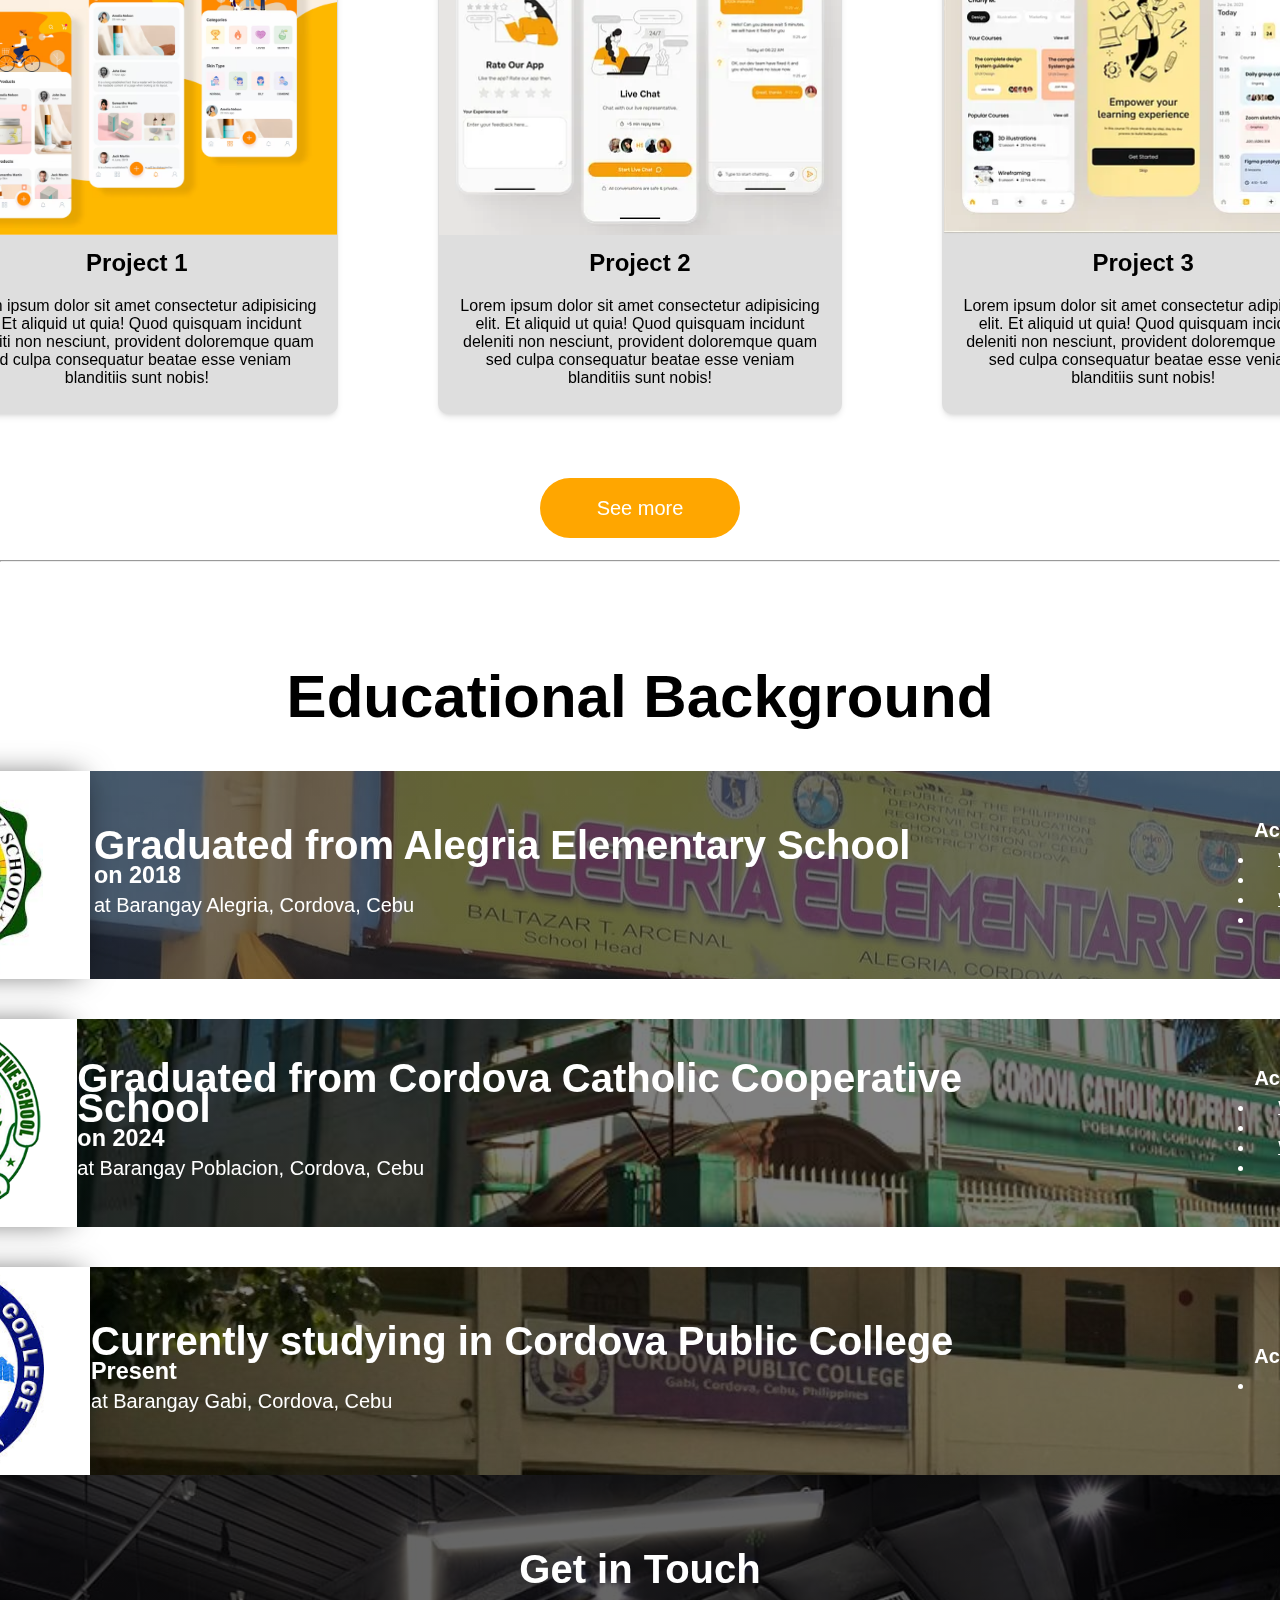
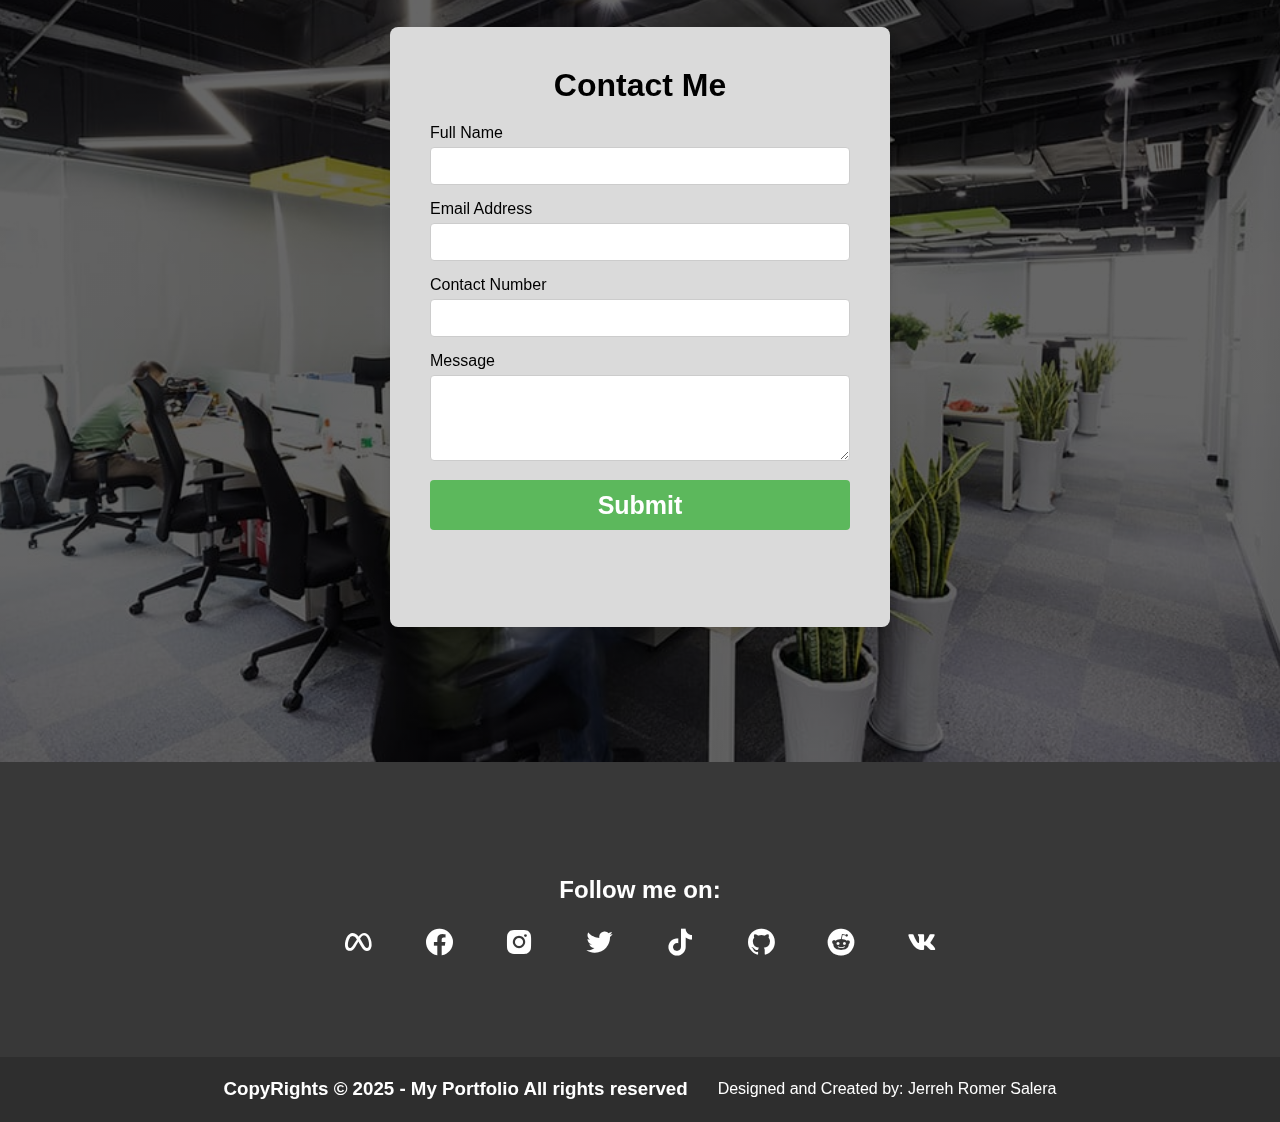
==== commit c64fece3: "need to be Finalized" ====
--- a/index.html
+++ b/index.html
@@ -4,7 +4,8 @@
     <meta charset="UTF-8">
     <meta name="viewport" content="width=device-width, initial-scale=1.0">
     <title>My Portfolio</title>
-    <link rel="stylesheet" href="style.css">
+    <link rel="shortcut icon" href="/pic/logo.png" type="image/png">
+    <link rel="stylesheet" href="/css/style.css">
     <link href='https://unpkg.com/boxicons@2.1.4/css/boxicons.min.css' rel='stylesheet'>
 </head>
 <body>
@@ -24,7 +25,7 @@
     </header>
 
     <main>
-        <!-- first page -->
+        <!-- Landing Page -->
         <section class="container-home" id="home">
             <div class="content">
                 <h2>Hello I'm</h2>
@@ -32,18 +33,18 @@
                 <p>Lorem ipsum, dolor sit amet consectetur adipisicing elit. Quos cumque officia libero eum impedit obcaecati illum quis facere ut. Suscipit debitis laborum reiciendis dolor officia ipsum tenetur cum fuga nostrum?</p>
 
                 <div class="icons">
-                    <i class='bx bxl-github'></i>
-                    <i class='bx bxl-facebook-circle'></i>
-                    <i class='bx bxl-gmail'></i>
+                    <a href="https://github.com/Jayrowwwww"><i class='bx bxl-github'></i></a>
+                    <a href="https://www.facebook.com/jayrowwwww/"><i class='bx bxl-facebook-circle'></i></a>
+                    <a href="jerrehsalera77@gmail.com"><i class='bx bxl-gmail'></i></a>
                 </div>
             </div>
             <div class="image">
-                <img src="./pic/confident-young-businessman-writing-on-a-clipboard-png.webp" alt="Business man">
-            </div>
-        </section>
-
-        <!-- second page -->
-        <section class="container-about" id="about">
+                <img src="/pic/me.jpg" alt="Business man">
+            </div>
+        </section>
+
+        <!-- Skills page -->
+        <section class="container-skills" id="about">
             <div class="abt">
                 <h1>Skills</h1>
                 <div class="skills">
@@ -59,25 +60,25 @@
             </div>
         </section>
 
-        <!-- third page -->
+        <!-- Projects Page -->
         <section class="container-projects" id="projects">
             <div class="proj">
                 <h1 class="title">PROJECTS</h1>
                 <div class="box">
                     <div class="boxes" onclick="alert('Website still on going')">
-                        <img src="./pic/1.avif" alt="">
+                        <img src="/pic/1.avif" alt="">
                         <h2>Project 1</h2>
                         <p>Lorem ipsum dolor sit amet consectetur adipisicing elit. Et aliquid ut quia! Quod quisquam incidunt deleniti non nesciunt, provident doloremque quam sed culpa consequatur beatae esse veniam blanditiis sunt nobis!</p>
                     </div>
 
                     <div class="boxes" onclick="alert('Website still on going')">
-                        <img src="./pic/2.webp" alt="">
+                        <img src="/pic/2.webp" alt="">
                         <h2>Project 2</h2>
                         <p>Lorem ipsum dolor sit amet consectetur adipisicing elit. Et aliquid ut quia! Quod quisquam incidunt deleniti non nesciunt, provident doloremque quam sed culpa consequatur beatae esse veniam blanditiis sunt nobis!</p>
                     </div>
 
                     <div class="boxes" onclick="alert('Website still on going')">
-                        <img src="./pic/3.webp" alt="">
+                        <img src="/pic/3.webp" alt="">
                         <h2>Project 3</h2>
                         <p>Lorem ipsum dolor sit amet consectetur adipisicing elit. Et aliquid ut quia! Quod quisquam incidunt deleniti non nesciunt, provident doloremque quam sed culpa consequatur beatae esse veniam blanditiis sunt nobis!</p>
                     </div>
@@ -96,16 +97,16 @@
         </section>  
         <hr>
 
-        <!-- fourth page -->
+        <!-- Educational Background Page -->
         <section class="container-background" id="background">
             <div class="cont-title">
-                <h1>Background</h1>
+                <h1>Educational Background</h1>
             </div>
             <div class="back-content">
                 <div class="cont">
                     <div class="elem">
                         <div class="elem-pic">
-                            <img src="./pic/elem-logo.jpg" alt="">
+                            <img src="/pic/elem-logo.jpg" alt="">
                         </div>
 
                         <div class="elem-back">
@@ -207,10 +208,12 @@
         </section>
     </main>
 
+
+    <!-- Footer -->
     <footer>
         <div class="first-foot">
             <div class="footer-tite">
-                <h2>Follow us on:</h2>
+                <h2>Follow me on:</h2>
             </div>
             <div class="icon-foot">
                 <i class='bx bxl-meta' ></i>
@@ -224,11 +227,11 @@
             </div>
         </div>
         <div class="main-foot">
-            <h3>All Rights Reserved Copyright © 2025</h3>
-            <p>Created by: Jerreh Romer Salera</p>
+            <h3>CopyRights © 2025 - My Portfolio All rights reserved</h3>
+            <p>Designed and Created by: Jerreh Romer Salera</p>
         </div>
     </footer>
 
-    <script src="script.js"></script>
+    <script src="/js/script.js"></script>
 </body>
 </html>--- a/css/style.css
+++ b/css/style.css
@@ -0,0 +1,879 @@
+*{
+    margin: 0;
+    padding: 0;
+    box-sizing: border-box;
+    font-family: 'Trebuchet MS', 'Lucida Sans Unicode', 'Lucida Grande', 'Lucida Sans', Arial, sans-serif;
+    user-select: none;
+}
+
+html{
+    scroll-behavior: smooth;
+}
+
+/* navigation */
+header{
+    display: flex;
+    justify-content: center;
+}
+
+.header{
+    display: flex;
+    justify-content: space-between;
+    align-items: center;
+    background-color: rgb(255, 166, 0);
+    box-shadow: 0 4px 6px 1px rgb(0 0 0 / 0.1), 0 2px 4px 2px rgb(0 0 0 / 0.1);
+    height: 60px;
+    position: fixed;
+    border-radius: 50px;
+    width: 1200px;
+    margin-top: 10px;
+    padding: 0 50px 0 50px;
+    z-index: 99;
+}
+
+
+/* logo */
+.logo{
+    cursor: pointer;
+}
+
+
+/* navigation */
+.navbar ul{
+    display: flex;
+    justify-content: center;
+    align-items: center;
+    height: 50px;
+    width: 860px;
+    border-radius: 50px;
+    list-style: none;
+}
+
+.navbar ul li{
+    display: grid;
+    place-items: center;
+    width: 120px;
+    height: 40px;
+    border-radius: 50px;
+    outline: none;
+    transition: all 0.2s ease-in;
+}
+
+.navbar ul li:nth-child(4){
+    width: 150px;
+}
+
+.navbar ul li a{
+    text-decoration: none;
+    font-weight: 700;
+    font-size: 20px;
+    color: rgba(0, 0, 0, 0.5);
+    transition: all 0.1s ease-in;
+}
+
+.navbar ul li a:hover{
+    color: black;
+}
+
+.navbar ul li:hover{
+    background-color: rgb(255, 193, 78);
+    color: black;
+}
+
+/* main/Landing page/ Home */
+.container-home{
+    display: flex;
+    justify-content: space-evenly;
+    align-items: center;
+    padding: 100px 300px 100px 300px;
+    line-height: 24px;
+    height: 100vh;
+    background-color: rgb(253, 253, 253);
+}
+
+.content{
+    padding-right: 150px;
+}
+
+.content h2{
+    font-size: 50px;
+}
+
+.content h1{
+    padding-top: 50px;
+    font-size: 80px;
+    color: rgb(255, 193, 78);
+}
+
+.content p{
+    padding-top: 50px;
+    font-weight: 400;
+    font-size: 1.2rem;
+}
+
+/* image */
+.image img{
+    border: 1px solid rgba(0, 0, 0, 0.356);
+    border-radius: 300px;
+    height: 27rem;
+}
+
+
+/* icons */
+.icons{
+    display: flex;
+    gap: 100px;
+    padding-top: 70px;
+}
+
+.icons a{
+    color: black;
+}
+
+.icons i{
+    scale: 3;
+    font-family: 'Trebuchet MS', 'Lucida Sans Unicode', 'Lucida Grande', 'Lucida Sans', Arial, sans-serif;
+    cursor: pointer;
+}
+
+
+/* skills */
+.container-skills{
+    display: flex;
+    justify-content: center;
+    align-items: center;
+    text-align: center;
+    height: 40vh;
+    padding: 0 300px;
+    background-color: rgba(22, 22, 22, 0.856);
+}
+
+.abt h1{
+    color: white;
+    font-size: 55px;
+}
+
+.skills{
+    margin-top: 20px;
+    display: grid;
+    grid-template-columns: 140px 140px 140px 140px;
+    grid-template-rows: 45px 45px;
+    grid-gap: 50px;
+
+    cursor: pointer;
+}
+
+.skills p{
+    text-align: center;
+    align-content: center;
+    background-color: rgb(216, 216, 216);
+    border-radius: 50px;
+    font-size: 14px;
+    transition: all 100ms ease-in;
+}
+
+.skills p:hover{
+    background-color: #aaaaaa;
+}
+
+/* projects */
+.container-projects{
+    height: 100vh;
+}
+
+.proj{
+    display: flex;
+    flex-direction: column;
+    align-items: center;
+    padding-top: 50px;
+}
+
+.title{
+    text-align: center;
+    padding: 70px;
+    font-size: 55px;
+}
+
+.box{
+    display: flex;
+    flex-direction: row;
+    gap: 100px;
+    padding-top: 20px;
+    cursor: pointer;
+}
+
+.boxes{
+    background-color: hsl(0, 0%, 87%);
+    border-radius: 50px 50px 10px 10px;
+    box-shadow: 0 4px 6px -1px rgb(0 0 0 / 0.1), 0 2px 4px -2px rgb(0 0 0 / 0.1);
+    height: 30rem;
+    width: 25.2rem;
+    text-align: center;
+    transition: all 90ms ease-in;
+}
+
+.boxes img{
+    height: 301px;
+    border-radius: 50px 50px 0 0;
+}
+
+.boxes h2{
+    padding: 10px 20px 0 20px;    
+}
+
+.boxes p{
+    padding: 20px;
+}
+
+.boxes:hover{
+    transform: scale(1.01);
+    box-shadow: -1px 2px 46px -16px rgba(0,0,0,0.75);
+}
+
+.bot{
+    margin-top: 4rem;
+    height: 60px;
+    width: 200px;
+    border: none;
+    border-radius: 40px;
+    outline: none;
+    text-decoration: none;
+    color: white;
+    font-size: 20px;
+    background-color: rgb(255, 166, 0);
+    cursor: pointer;
+    transition: all 0.1s ease-in;
+}
+
+.bot:hover{
+    background-color: black;
+}
+
+/* modal */
+.modal{
+    background: linear-gradient(rgba(0,0,0,0.5), rgba(0,0,0,0.5));
+    opacity: 0;
+    position: fixed;
+    top: 0;
+    left: 0;
+    right: 0;
+    bottom: 0;
+    transition: all 0.2s ease-in;
+    z-index: -1;
+
+    display: flex;
+    justify-content: center;
+    align-items: center;
+}
+
+.modal.open{
+    opacity: 1;
+    z-index: 999;
+}   
+
+.modal-inner{
+    display: flex;
+    flex-direction: column;
+    justify-content: center;
+    align-items: center;
+    background-color: white;
+    border-radius: 10px;
+    height: 200px;
+    width: 300px;
+    box-shadow: 0 1px 4px rgba(0,0,0,0.3);
+    padding: 15px 25px;
+    text-align: center;
+    width: 380px;
+    line-height: 24px;
+}
+
+.modal-inner h1{
+    margin: 0;
+    margin-bottom: 10px;
+}
+
+.modal-inner p{
+    line-height: 24px;
+    margin: 10px 0;
+}
+
+.modal-inner button{
+    background-color: rgb(255, 166, 0);
+    height: 40px;
+    width: 140px;
+    border: none;
+    border-radius: 40px;
+    outline: none;
+    text-decoration: none;
+    color: white;
+    font-size: 20px;
+    margin-top: 20px;
+    cursor: pointer;
+    transition: all 0.1s ease-in;
+}
+
+.modal-inner button:hover{
+    background-color: rgb(211, 153, 46);
+}
+
+/* background */
+.container-background{
+    height: 100vh;
+}
+
+.back-content{
+    display: flex;
+    justify-content: center;
+    align-items: center;   
+}
+
+.cont-title{
+    font-size: 30px;
+    padding-top: 100px;
+    text-align: center;
+}
+
+.elem, .high, .coll{
+    display: flex;
+    justify-content: space-between;
+    align-items: center;
+    width: 100rem;
+    height: 13rem;
+    border-radius: 40px;
+    padding: 0 50px 0 0;
+    margin-top: 40px;
+}
+
+.elem{
+    background-image:linear-gradient(rgba(0, 0, 0, 0.5), rgba(0, 0, 0, 0.5)), url(/pic/aelgback.jpg);
+    background-position-y: 15%;
+}
+
+.high{
+    background-image: linear-gradient(rgba(0, 0, 0, 0.5),rgba(0, 0, 0, 0.5)), url(/pic/cccsback.jpg);
+    background-repeat: no-repeat;
+    background-size: cover;
+    background-position-y: 60%;
+}
+
+.coll{
+    background-image: linear-gradient(rgba(0, 0, 0, 0.5),rgba(0, 0, 0, 0.5)),url(/pic/cpcback.jpg);
+    background-position: -50% 27%;
+
+}
+
+.elem-pic, .high-pic, .coll-pic{
+    background-color: white;
+    width: 250px;
+    border-top-left-radius: 40px;
+    border-bottom-left-radius: 40px;
+    box-shadow: -2px 0px 32px -8px rgba(0,0,0,0.75);;
+}
+
+.elem img, .coll img, .high img{
+    height: 204px;
+    mix-blend-mode: multiply;
+}
+
+.elem-back, .high-back, .coll-back{
+    line-height: 30px;
+    font-size: 20px;
+    color: white;
+}
+
+.elem-back{
+    padding-right: 340px;
+}   
+
+.high-back{
+    padding-right: 200px;
+}   
+
+.coll-back{
+    padding-right: 300px;
+}
+
+.para ul li{
+    line-height: 20px;
+    text-align: center;
+    color: white;
+    font-weight: 300px;
+    text-decoration: underline;
+}
+
+.para ul li:nth-child(1){
+    font-weight: bold;
+    font-size: 20px;
+    padding-bottom: 10px;
+    list-style: none;
+    text-decoration: none;
+}
+
+/* contact me form */
+.contact{
+    height: 100vh;
+    display: flex;
+    flex-direction: column;
+    background: linear-gradient(rgba(0,0,0,0.6),rgba(0,0,0,0.6)), url(/pic/contactback.jpg);
+    background-position: center;
+    background-repeat: no-repeat;
+    background-size: cover;
+    justify-content: center;
+    align-items: center;
+}
+
+.contact-header h1{
+    font-size: 40px;
+    font-weight: 700;
+    margin-top: -50px;
+    color: white;
+}
+
+.contact-me {
+    background-color: #dadada;
+    margin-top: 30px;
+    padding: 40px;
+    border-radius: 8px;
+    box-shadow: 0 4px 10px rgba(0, 0, 0, 0.1);
+    width: 500px;
+    height: 600px;
+}
+
+.contact-me h1{
+    text-align: center;
+    margin-bottom: 20px;
+}
+
+.input-group {
+    margin-bottom: 15px;
+}
+
+.input-group label {
+    display: block;
+    margin-bottom: 5px;
+}
+
+.input-group input,
+.input-group textarea {
+    width: 100%;
+    padding: 10px;
+    border: 1px solid #ccc;
+    border-radius: 4px;
+    font-size: 14px;
+    outline: none;
+}
+
+.input-group textarea {
+    resize: vertical;
+}
+
+.btn{
+    width: 100%;
+    height: 50px;
+    padding: 10px;
+    background-color: #5cb85c;
+    color: white;
+    border: none;
+    border-radius: 4px;
+    font-size: 16px;
+    cursor: pointer;
+    transition: background-color 0.3s ease;
+}
+
+.btn:hover {
+    background-color: #449644;
+}
+
+.btn a{
+    color: white;
+    font-size: 25px;
+    font-weight: 600;
+    width: 100%;
+    text-align: center;
+    text-decoration: none;
+}
+
+/* Form modal */
+.myModal{
+    display: flex;
+    flex-direction: column;
+    justify-content: center;
+    align-items: center;
+    text-align: center;
+
+    border-radius: 20px;
+    height: 500px;
+    margin: 150px 600px 0 600px;
+    padding: 20px;
+    box-shadow: 0 1px 4px rgba(0, 0, 0, 0.5);
+}
+
+.inner-modal h1{
+    margin-top: 20px;
+    font-size: 40px;
+}
+
+.inner-modal p{
+    margin-top: 20px;
+}
+
+.inner-modal button{
+    margin-top: 20px;
+    height: 40px;
+    width: 130px;
+    border: none;
+    border-radius: 20px;
+    outline: none;
+    background-color: rgb(255, 166, 0);
+}
+
+.inner-modal button a{
+    text-decoration: none;
+    font-size: 20px;
+    font-weight: 800;
+    color: black;
+}
+
+/* footer */
+footer{
+    display: flex;
+    flex-direction: column;
+    color: white;
+    text-align: center;
+    height: 40vh;
+    display: flex;
+    justify-content: center;
+    align-items: center;
+}
+
+.first-foot{
+    display: flex;
+    flex-direction: column;
+    justify-content: center;
+    background-color: rgba(22, 22, 22, 0.856);
+    width: 100%;
+    height: 100%;
+}
+
+
+.icon-foot i{
+    scale: 2;
+    margin: 0 30px 0 30px;
+    padding-top: 20px;
+    cursor: pointer;
+}
+
+.main-foot{
+    display: flex;
+    justify-content: center;
+    align-items: center;
+    gap: 30px;
+    background-color: rgb(46, 46, 46);
+    width: 100%;
+    height: 80px;
+}
+
+@media (max-width: 400px) {
+    header{
+        background-color: rgba(219, 219, 219, 0.274);
+        height: 100px;
+        position: fixed;
+        width: 100%;
+        z-index: 99;
+    } 
+
+    .header{
+        display: flex;
+        flex-direction: column;
+        align-items: center;
+        width: 130px;
+        height: 30px;
+    } 
+
+    .header h1{
+        text-align: center;
+        font-size: 25px;
+    }
+
+    .navbar{
+        display: flex;
+        justify-content: center;
+        align-items: center;
+        width: 100%;
+    }
+
+    .navbar ul{
+        display: flex;
+        justify-content: center;
+        align-items: center;
+    }
+
+    .navbar ul li{
+        display: flex;
+        justify-content: center;
+        align-items: center;
+        width: 50px;
+        height: 20px;
+    }
+
+    .navbar ul li:nth-child(1){
+        width: 50px;
+    }
+    
+    .navbar ul li:nth-child(2){
+        width: 50px;
+    }
+    
+    .navbar ul li:nth-child(3){
+        width: 50px;
+    }
+
+    .navbar ul li:nth-child(4){
+        width: 70px;
+    }
+    
+    .navbar ul li:nth-child(5){
+        width: 50px;
+    }
+    
+
+    .navbar ul li a{
+        font-size: 10px;
+    }
+
+    main{
+        overflow: hidden;
+    }
+
+    /* first page */
+    .container-home{
+        display: flex;
+        flex-direction: column-reverse;
+        justify-content: center;
+        align-items: center;
+        line-height: 20px;
+        background-color: rgb(253, 253, 253);
+        padding: 0 80px;
+    }
+    
+    .content{
+        margin-top: 23px;
+        text-align: center;
+        padding: 0;
+    }
+    
+    .content h2{
+        font-size: 20px;
+    }
+    
+    .content h1{
+        padding-top: 5px;
+        font-size: 55px;
+        line-height: 45px;
+        color: rgb(255, 193, 78);
+    }
+    
+    .content p{
+        padding-top: 30px;
+        font-weight: 400;
+        font-size: 15px;
+    }
+    
+    .image img{
+        border: 1px solid rgba(0, 0, 0, 0.356);
+        border-radius: 300px;
+        height: 200px;
+    }
+    
+    .icons{
+        display: flex;
+        align-items: center;
+        justify-content: center;
+        gap: 15px;
+        padding-top: 30px;
+    }
+    
+    .icons i{
+        scale: 1.5;
+    }
+
+        /* about */
+    .container-about{
+        display: flex;
+        justify-content: center;
+        align-items: center;
+        text-align: center;
+        height: 80vh;
+        padding: 0;
+        background-color: rgba(22, 22, 22, 0.856);
+    }
+
+    .abt h1{
+        color: white;
+        font-size: 40px;
+    }
+
+    .skills{
+        display: grid;
+        grid-template-columns: 120px 120px;
+        grid-template-rows: 40px 40px 40px 40px ;
+
+        margin-top: 50px;
+    }
+
+    /* proj */
+    .container-projects{
+        height: 100rem;
+    }
+
+    .proj{
+        display: flex;
+        flex-direction: column;
+        align-items: center;
+        padding-top: 10px;
+    }
+    
+    .title{
+        text-align: center;
+        padding-top: 100px;
+        font-size: 40px;
+    }
+    
+    .box{
+        display: flex;
+        flex-direction: column;
+        gap: 50px;
+        padding-top: 20px;
+        cursor: pointer;
+    }
+    
+    .boxes{
+        border-top-left-radius: 20px;
+        border-top-right-radius: 20px;
+        height: 20rem;
+        width: 15.2rem;
+    }
+    
+    .boxes img{
+        height: 181px;
+        border-top-right-radius:20px;
+        border-top-left-radius:20px;
+        border-bottom-right-radius: 10px;
+        border-bottom-left-radius: 10px;
+    }
+    
+    .boxes h2{
+        font-size: 20px;
+        padding: 10px 20px 0 20px;    
+    }
+    
+    .boxes p{
+        padding: 10px;
+        font-size: 10px;
+        line-height: 15px;
+    }
+
+    /* background */
+    .container-background{
+        height: 290vh;
+    }
+    
+    .back-content{
+        display: flex;
+        justify-content: center;
+        align-items: center;   
+    }
+    
+    .cont-title{
+        font-size: 30px;
+        padding-top: 100px;
+        text-align: center;
+    }
+    
+    .elem, .high, .coll{
+        display: flex;
+        flex-direction: column;
+        justify-content: space-between;
+        align-items: center;
+        width: 21rem;
+        height: 37rem;
+        border-radius: 30px;
+        padding: 50px 10px;
+        margin-top: 40px;
+    }
+    
+    .elem{
+        background-image:linear-gradient(rgba(0, 0, 0, 0.5), rgba(0, 0, 0, 0.5)), url(./pic/aelgback.jpg);
+        background-position-x: 40%;
+        background-position-y: 5%;
+    }
+    
+    .high{
+        background-image: linear-gradient(rgba(0, 0, 0, 0.5),rgba(0, 0, 0, 0.5)), url(./pic/cccsback.jpg);
+        background-repeat: no-repeat;
+        background-size: cover;
+        background-position-y: 60%;
+        background-position-x: 80%;
+    }
+    
+    .coll{
+        background-image: linear-gradient(rgba(0, 0, 0, 0.5),rgba(0, 0, 0, 0.5)),url(./pic/cpcback.jpg);
+        background-position-x: 27%;
+        background-position-y: 1%;
+    }
+    
+    .elem-pic, .high-pic, .coll-pic{
+        box-shadow: -2px 0px 32px -8px rgba(0,0,0,0.75);
+        background-color: white;
+        border-radius: 100px;
+        width: 150px;
+        height: 150px;
+        
+    }
+    
+    .elem img, .coll img, .high img{
+        height: 150px;
+    }
+    
+    .elem-back, .high-back, .coll-back{
+        line-height: 20pxpx;
+        font-size: 15px;
+        color: white;
+        padding: 0;
+        text-align: center;
+    }
+
+    .para ul li{
+        line-height: 17px;
+        text-align: center;
+        color: white;
+        font-weight: 300px;
+        text-decoration: underline;
+        font-size: 15px;
+    }
+    
+    .para ul li:nth-child(1){
+        font-weight: bold;
+        font-size: 15px;
+        padding-bottom: 10px;
+        list-style: none;
+        text-decoration: none;
+    }
+
+
+    /* contact */
+    .contact-me {
+        padding: 10px;
+        width: 100%;
+        height: 520px;
+    }
+
+    /* footer */
+    .main-foot{
+        display: flex;
+        justify-content: center;
+        align-items: center;
+        gap: 6px;
+        font-size: 14px;
+    }
+ }